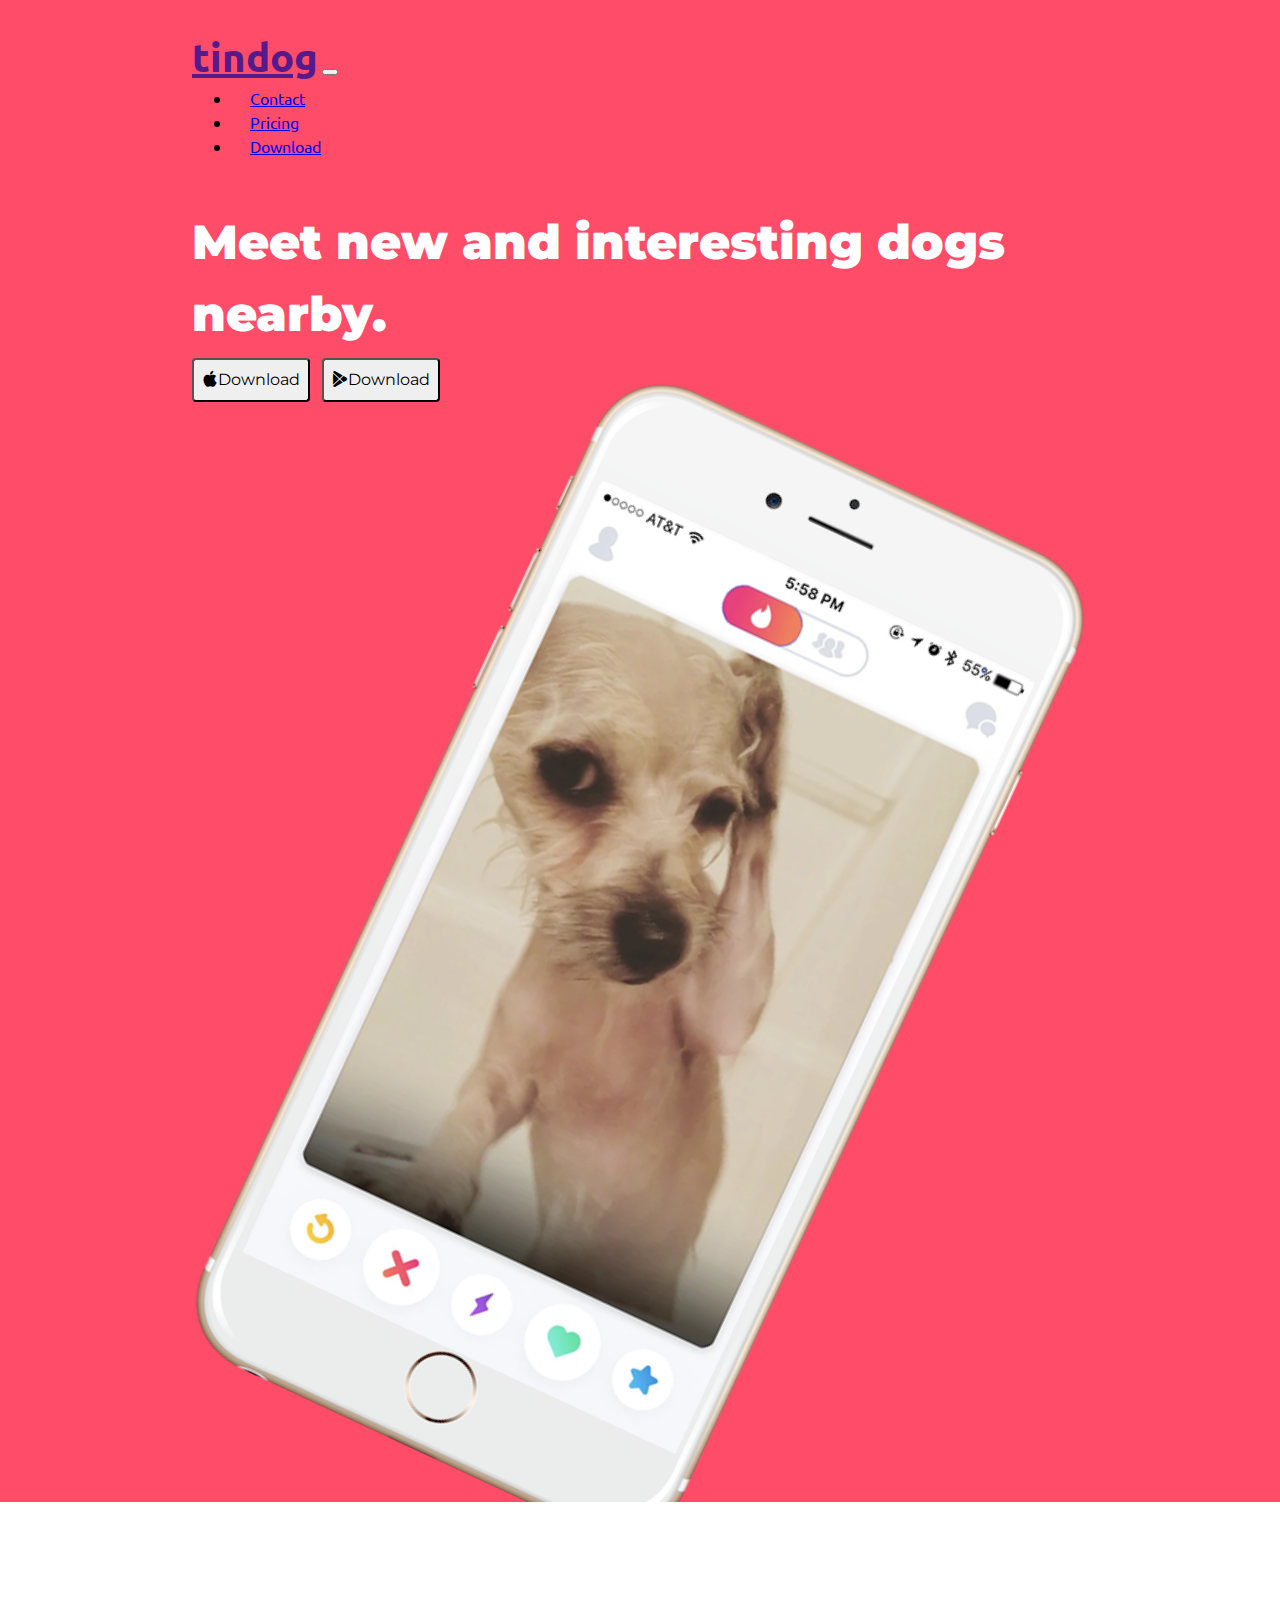
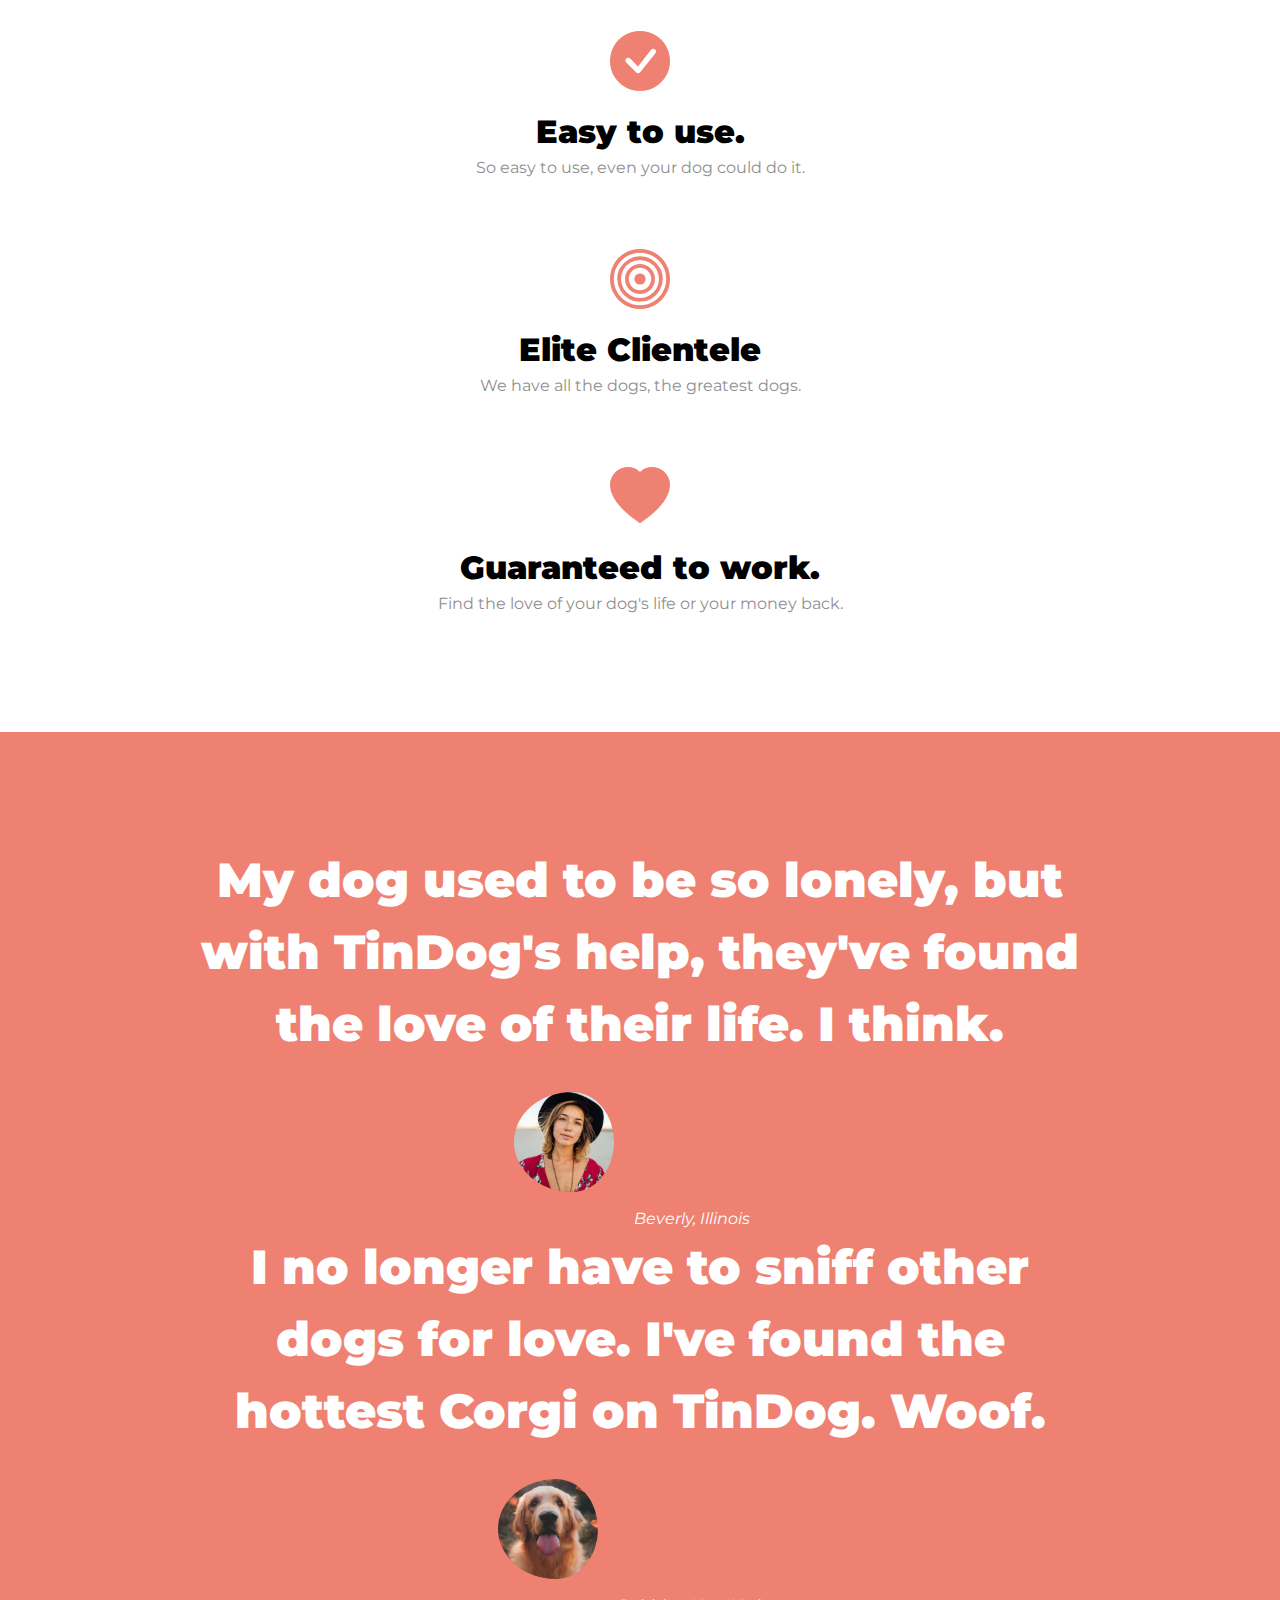
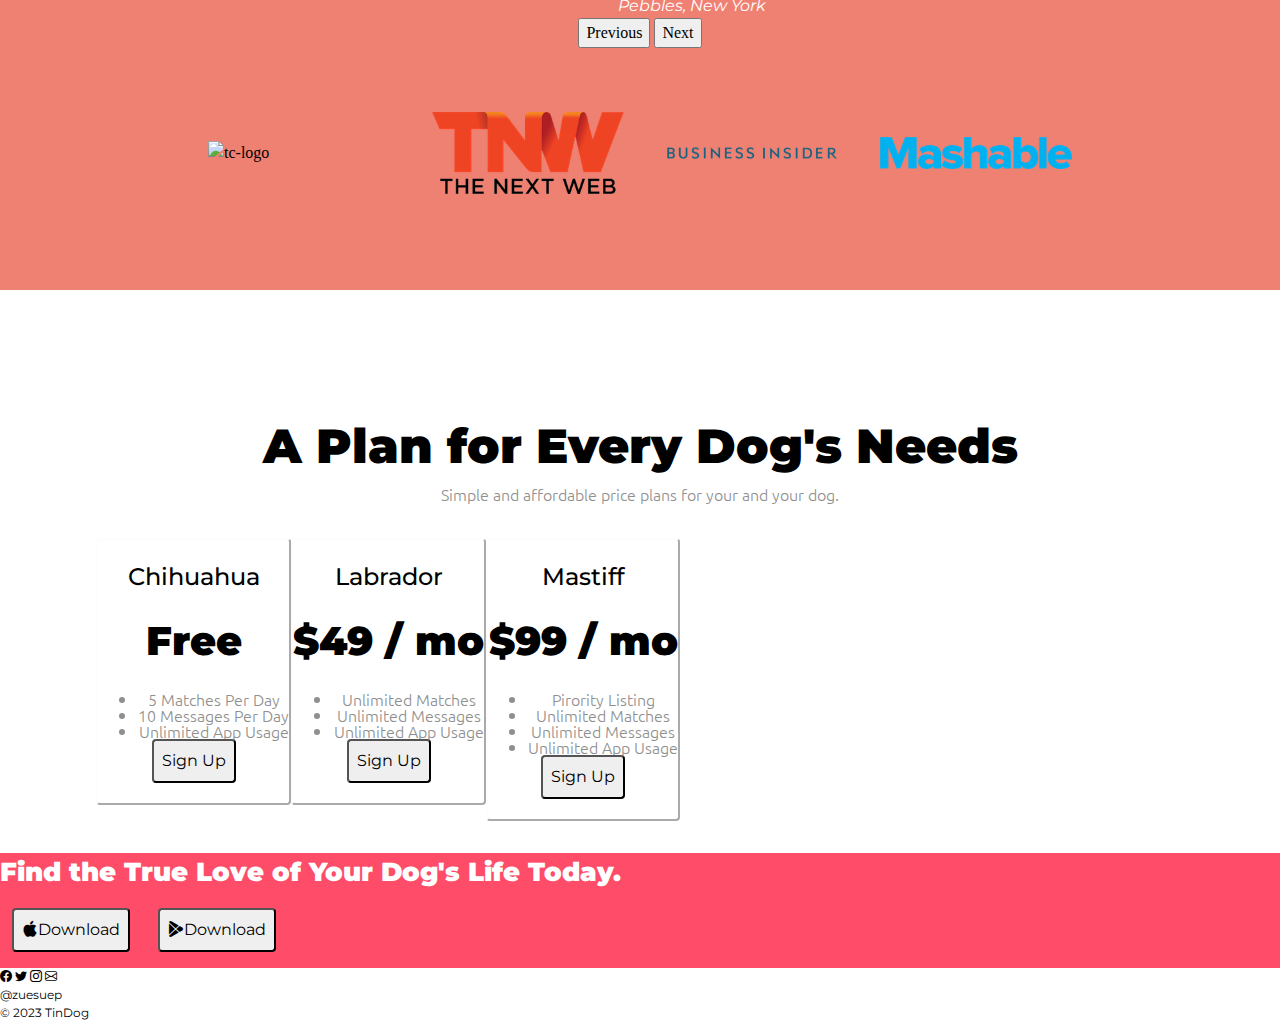
==== index.html @ 42e5d9c6 "first commit" ====
<!DOCTYPE html>
<html>
  <head>
    <title>TinDog</title>
    <meta lang="en" />

    <!-- fonts -->
    <link rel="preconnect" href="https://fonts.googleapis.com" />
    <link rel="preconnect" href="https://fonts.gstatic.com" crossorigin />
    <link
      href="https://fonts.googleapis.com/css2?family=Montserrat:wght@100;300;400;500;600;700;900&family=Ubuntu:wght@100;300;400;500;600;700;900&display=swap"
      rel="stylesheet" />

    <!-- Required meta tags -->
    <meta charset="utf-8" />
    <meta
      name="viewport"
      content="width=device-width, initial-scale=1, shrink-to-fit=no" />

    <!-- Bootstrap CSS v5.2.1 -->
    <link
      rel="stylesheet"
      href="https://cdn.jsdelivr.net/npm/bootstrap-icons@1.10.3/font/bootstrap-icons.css" />
    <link
      href="https://cdn.jsdelivr.net/npm/bootstrap@5.2.1/dist/css/bootstrap.min.css"
      rel="stylesheet"
      integrity="sha384-iYQeCzEYFbKjA/T2uDLTpkwGzCiq6soy8tYaI1GyVh/UjpbCx/TYkiZhlZB6+fzT"
      crossorigin="anonymous" />

    <link rel="shortcut icon" href="images/favicon.ico" type="image/x-icon" />
    <!-- general styling -->
    <link rel="stylesheet" href="css/styles.css" />
  </head>

  <body>
    <main>
      <section id="title">
        <div class="container-fluid">
          <!-- Nav Bar -->
          <nav class="navbar navbar-expand-lg navbar-dark">
            <a href="" class="navbar-brand">tindog</a>
            <button
              class="navbar-toggler"
              type="button"
              data-bs-toggle="collapse"
              data-bs-target="#navbarToggle"
              aria-controls="navbarToggle"
              aria-expanded="false"
              aria-label="Toggle navigation">
              <span class="navbar-toggler-icon"></span>
            </button>
            <div class="collapse navbar-collapse" id="navbarToggle">
              <ul class="navbar-nav ms-auto">
                <li class="nav-item">
                  <a class="nav-link" href="#footer" aria-current="page"
                    >Contact</a
                  >
                </li>
                <li class="nav-item">
                  <a class="nav-link" href="#pricing">Pricing</a>
                </li>
                <li class="nav-item">
                  <a class="nav-link" href="#cta">Download</a>
                </li>
              </ul>
            </div>
          </nav>
          <!-- Title -->
          <div class="row section-heading">
            <div class="col-lg-6">
              <h1 class="title-heading">
                Meet new and interesting dogs nearby.
              </h1>
              <button type="button" class="download-button btn btn-dark btn-lg">
                <i class="bi bi-apple"></i>Download
              </button>
              <button
                type="button"
                class="download-button btn btn-outline-light btn-lg">
                <i class="bi bi-google-play"></i>Download
              </button>
            </div>
            <div class="col-lg-6">
              <img
                class="heading-image"
                src="images/iphone6.png"
                alt="iphone-mockup"
                class="phone" />
            </div>
          </div>
        </div>
      </section>
      <!-- Features -->
      <section id="features ">
        <div class="container row feat-container">
          <div class="col-lg-4 feat-box">
            <div class="card-body">
              <i class="icon bi bi-check-circle-fill"></i>
              <h3 class="card-heading">Easy to use.</h3>
              <p class="card-text">
                So easy to use, even your dog could do it.
              </p>
            </div>
          </div>
          <div class="col-lg-4 feat-box">
            <div class="card-body">
              <i class="icon bi bi-bullseye"></i>
              <h3 class="card-heading">Elite Clientele</h3>
              <p class="card-text">We have all the dogs, the greatest dogs.</p>
            </div>
          </div>
          <div class="col-lg-4 feat-box">
            <div class="card-body">
              <i class="icon bi bi-heart-fill"></i>
              <h3 class="card-heading">Guaranteed to work.</h3>
              <p class="card-text">
                Find the love of your dog's life or your money back.
              </p>
            </div>
          </div>
        </div>
      </section>
      <!-- Testimonials -->
      <section id="testimonials">
        <div id="carouselId" class="carousel slide" data-bs-ride="carousel">
          <div class="carousel-inner testi-box" role="listbox">
            <div class="carousel-item active">
              <h2 class="testimonial-text">
                My dog used to be so lonely, but with TinDog's help, they've
                found the love of their life. I think.
              </h2>
              <img
                class="testimonial-image"
                src="images/lady-img.jpg"
                alt="lady-profile" />
              <span><em>Beverly, Illinois</em></span>
            </div>
            <div class="carousel-item">
              <h2 class="testimonial-text">
                I no longer have to sniff other dogs for love. I've found the
                hottest Corgi on TinDog. Woof.
              </h2>
              <img
                class="testimonial-image"
                src="images/dog-img.jpg"
                alt="dog-profile" />
              <span><em>Pebbles, New York</em></span>
            </div>
          </div>
          <button
            class="carousel-control-prev"
            type="button"
            data-bs-target="#carouselId"
            data-bs-slide="prev">
            <span class="carousel-control-prev-icon" aria-hidden="true"></span>
            <span class="visually-hidden">Previous</span>
          </button>
          <button
            class="carousel-control-next"
            type="button"
            data-bs-target="#carouselId"
            data-bs-slide="next">
            <span class="carousel-control-next-icon" aria-hidden="true"></span>
            <span class="visually-hidden">Next</span>
          </button>
        </div>
      </section>
      <!-- Press -->
      <section id="press">
        <div class="press-container">
          <img src="images/techcrunch.png" alt="tc-logo" />
          <img src="images/tnw.png" alt="tnw-logo" />
          <img src="images/bizinsider.png" alt="biz-insider-logo" />
          <img src="images/mashable.png" alt="mashable-logo" />
        </div>
      </section>
      <!-- Pricing -->
      <section id="pricing">
        <h2 class="head-text">A Plan for Every Dog's Needs</h2>
        <p class="head-desc">
          Simple and affordable price plans for your and your dog.
        </p>
        <div class="row pricing-wrapper mb-5">
          <div class="card text-center col-lg-4 col-md-6">
            <div class="card-body">
              <h3 class="card-header">Chihuahua</h3>
              <h2 class="card-title pt-4">Free</h2>
              <ul class="list-group">
                <li class="list-group-item">
                  <p>5 Matches Per Day</p>
                </li>
                <li class="list-group-item">
                  <p>10 Messages Per Day</p>
                </li>
                <li class="list-group-item">
                  <p>Unlimited App Usage</p>
                </li>
              </ul>
              <button
                type="button"
                class="btn btn-outline-dark px-5 w-75 col-12">
                Sign Up
              </button>
            </div>
          </div>
          <div class="card text-center col-lg-4 col-md-6">
            <div class="card-body">
              <h3 class="card-header">Labrador</h3>
              <h2 class="card-title pt-4">$49 / mo</h2>
              <ul class="list-group">
                <li class="list-group-item">
                  <p>Unlimited Matches</p>
                </li>
                <li class="list-group-item">
                  <p>Unlimited Messages</p>
                </li>
                <li class="list-group-item">
                  <p>Unlimited App Usage</p>
                </li>
              </ul>
              <button type="button" class="btn btn-dark px-5 w-75 col-12">
                Sign Up
              </button>
            </div>
          </div>
          <div class="card text-center col-lg-4">
            <div class="card-body">
              <h3 class="card-header">Mastiff</h3>
              <h2 class="card-title pt-4">$99 / mo</h2>
              <ul class="list-group">
                <li class="list-group-item">
                  <p>Pirority Listing</p>
                </li>
                <li class="list-group-item">
                  <p>Unlimited Matches</p>
                </li>
                <li class="list-group-item">
                  <p>Unlimited Messages</p>
                </li>
                <li class="list-group-item">
                  <p>Unlimited App Usage</p>
                </li>
              </ul>
              <button type="button" class="btn btn-dark px-5 w-75 col-12">
                Sign Up
              </button>
            </div>
          </div>
        </div>
      </section>
      <!-- Call to Action -->
      <section id="cta" class="text-center py-5">
        <h3 class="pt-5">Find the True Love of Your Dog's Life Today.</h3>
        <button
          type="button"
          class="download-button btn btn-dark btn-lg btn-bot">
          <i class="bi bi-apple"></i>Download
        </button>
        <button
          type="button"
          class="download-button btn btn-light btn-lg btn-bot">
          <i class="bi bi-google-play"></i>Download
        </button>
      </section>
      <!-- Footer -->
      <footer class="white-section my-5 text-center" id="footer">
        <div class="container-fluid">
          <i class="social-icon bi bi-facebook p-3 display-6"></i>
          <i class="social-icon bi bi-twitter p-3 display-6"></i>
          <i class="social-icon bi bi-instagram p-3 display-6"></i>
          <i class="social-icon bi bi-envelope p-3 display-6"></i>
          <p class="m-1">@zuesuep</p>
          <p>© 2023 TinDog</p>
        </div>
      </footer>
    </main>

    <!-- Bootstrap JavaScript Libraries -->
    <script
      src="https://cdn.jsdelivr.net/npm/@popperjs/core@2.11.6/dist/umd/popper.min.js"
      integrity="sha384-oBqDVmMz9ATKxIep9tiCxS/Z9fNfEXiDAYTujMAeBAsjFuCZSmKbSSUnQlmh/jp3"
      crossorigin="anonymous"></script>

    <script
      src="https://cdn.jsdelivr.net/npm/bootstrap@5.2.1/dist/js/bootstrap.min.js"
      integrity="sha384-7VPbUDkoPSGFnVtYi0QogXtr74QeVeeIs99Qfg5YCF+TidwNdjvaKZX19NZ/e6oz"
      crossorigin="anonymous"></script>
  </body>
</html>
---- css/styles.css ----
:root {
  --color-main: #ff4c68;
  --color-white: #fff;
  --color-neutral: #8f8f8f;
  --color-secondary: #ef8172;

  --ff-montserrat: "Montserrat", sans-serif;
  --ff-ubuntu: "Ubuntu", sans-serif;

  --fw-xbold: 900;
  --fw-bold: 800;
  --fw-regular: 400;
  --fw-midthin: 300;
  --fw-thin: 100;
}
/* Josh Comeau's css reset */
/* 1. Use a more-intuitive box-sizing model.*/
*,
*::before,
*::after {
  box-sizing: border-box;
}
/* 2. Remove default margin*/
* {
  margin: 0;
}
/*  3. Allow percentage-based heights in the application */
html,
body {
  height: 100%;
}
/*  Typographic tweaks!
  4. Add accessible line-height
  5. Improve text rendering
*/
body {
  line-height: 1.5;
  -webkit-font-smoothing: antialiased;
}
/*  6. Improve media defaults */
img,
picture,
video,
canvas,
svg {
  display: block;
  max-width: 100%;
}
/*  7. Remove built-in form typography styles */
input,
button,
textarea,
select {
  font: inherit;
}
/*  8. Avoid text overflows */
p,
h1,
h2,
h3,
h4,
h5,
h6 {
  overflow-wrap: break-word;
}
/*  9. Create a root stacking context */
#root,
#__next {
  isolation: isolate;
}

/* style start */
body {
  font-family: --ff-montserrat;
  font-weight: var(--fw-regular);
  display: flex;
  flex-direction: column;
  justify-content: start;
  align-items: center;
}

main {
  width: 100vw;
}

/* title section */
#title {
  font-family: var(--ff-ubuntu);
  background-color: var(--color-main);
  padding: 2% 15% 0;
  overflow: hidden;
}

/* title > navbar */
.navbar {
  padding-bottom: 3em;
}

.navbar-brand {
  font-family: var(--ff-ubuntu);
  font-weight: var(--fw-bold);
  font-size: 2.5rem;
}

.nav-item {
  padding: 0 1.125rem;
}

/* title > heading */

.title-heading {
  font-family: var(--ff-montserrat);
  font-weight: var(--fw-xbold);
  font-size: 3rem;
  color: var(--color-white);
  line-height: 1.5;
}

.download-button {
  margin: 0.5em 0.5em 0.5em 0;
}

.heading-image {
  width: 60%;
  rotate: 25deg;
  margin: auto;
}

@media (max-width: 991px) {
  .heading-image {
    position: relative;
    top: 2.5em;
    rotate: 0deg;
    padding-bottom: 6em;
  }
  .section-heading,
  #navbarToggle {
    text-align: center;
  }
}

/* features section */

.feat-container {
  text-align: center;
  /* padding: 0; */
  margin: 7em auto;
  width: 75%;
}

.feat-box .card-body {
  margin: 3em 0;
  border: none;
}

.feat-box .card-body > .icon {
  font-size: 3.75rem;
  color: var(--color-secondary);
}

.feat-box > .card-body > .icon:hover {
  color: var(--color-main);
}

.feat-box .card-body > h3 {
  font-family: var(--ff-montserrat);
  font-weight: var(--fw-xbold);
  font-size: 2rem;
}

.feat-box .card-body > p {
  font-family: var(--ff-montserrat);
  color: var(--color-neutral);
}

/* testimonials section */

#testimonials {
  background-color: var(--color-secondary);
  padding-top: 7em;
  padding-bottom: 4em;
  text-align: center;
  color: var(--color-white);
}

.testi-box {
  margin: auto;
  width: 70%;
}

.testimonial-text {
  font-family: var(--ff-montserrat);
  font-weight: var(--fw-xbold);
  font-size: 3rem;
  line-height: 1.5;
}

.testimonial-image {
  width: 13%;
  border-radius: 100%;
  padding: 2em 0;
  margin: auto;
}

.testimonial-image,
.carousel-item > span {
  display: inline-block;
  padding-right: 1em;
  font-family: var(--ff-montserrat);
}

/* press section */
#press {
  background-color: var(--color-secondary);
}

.press-container {
  display: flex;
  flex-direction: row;
  justify-content: center;
  align-items: center;
  padding-bottom: 6em;
}

.press-container > img {
  width: 15%;
  margin: 0 1em;
}

/* pricing */

#pricing {
  text-align: center;
}

.pricing-wrapper {
  display: flex;
  margin: auto;
  width: 85%;
}

.head-text {
  font-family: var(--ff-montserrat);
  font-weight: var(--fw-xbold);
  font-size: 3rem;
  padding-top: 2.5em;
}

.head-desc {
  font-family: var(--ff-ubuntu);
  font-weight: var(--fw-midthin);
  color: var(--color-neutral);
  padding-bottom: 2em;
}

.card {
  border: none;
  margin-bottom: 2em;
}

.card-body {
  border: 2px outset;
  border-color: #fffcfc;
  border-radius: 0.25em;
  padding: 0.25em 0;
}

.card-header {
  font-family: var(--ff-montserrat) !important;
  font-weight: 500 !important;
  font-size: 1.5rem !important;
  padding: 0.65em;
}

.card-title {
  font-family: var(--ff-montserrat);
  font-weight: var(--fw-xbold);
  font-size: 2.5em;
}

.list-group {
  margin-top: 20px;
}

.list-group-item {
  font-family: var(--ff-ubuntu);
  font-weight: var(--fw-midthin);
  font-size: 1rem;
  line-height: 1;
  color: var(--color-neutral);
  padding: 0;
  border: none;
}

.btn {
  font-family: var(--ff-montserrat);
  border-radius: 0.25em;
  padding: 0.5em;
  margin-bottom: 1em;
}

/* cta section */
#cta {
  background-color: var(--color-main);
}

#cta > h3 {
  font-family: var(--ff-montserrat);
  font-weight: var(--fw-xbold);
  font-size: 1.625rem;
  color: var(--color-white);
}

.btn-bot {
  margin: 1em 0.75em 1em 0.75em;
}

#footer {
  font-family: var(--ff-montserrat);
  font-size: 0.75em;
}
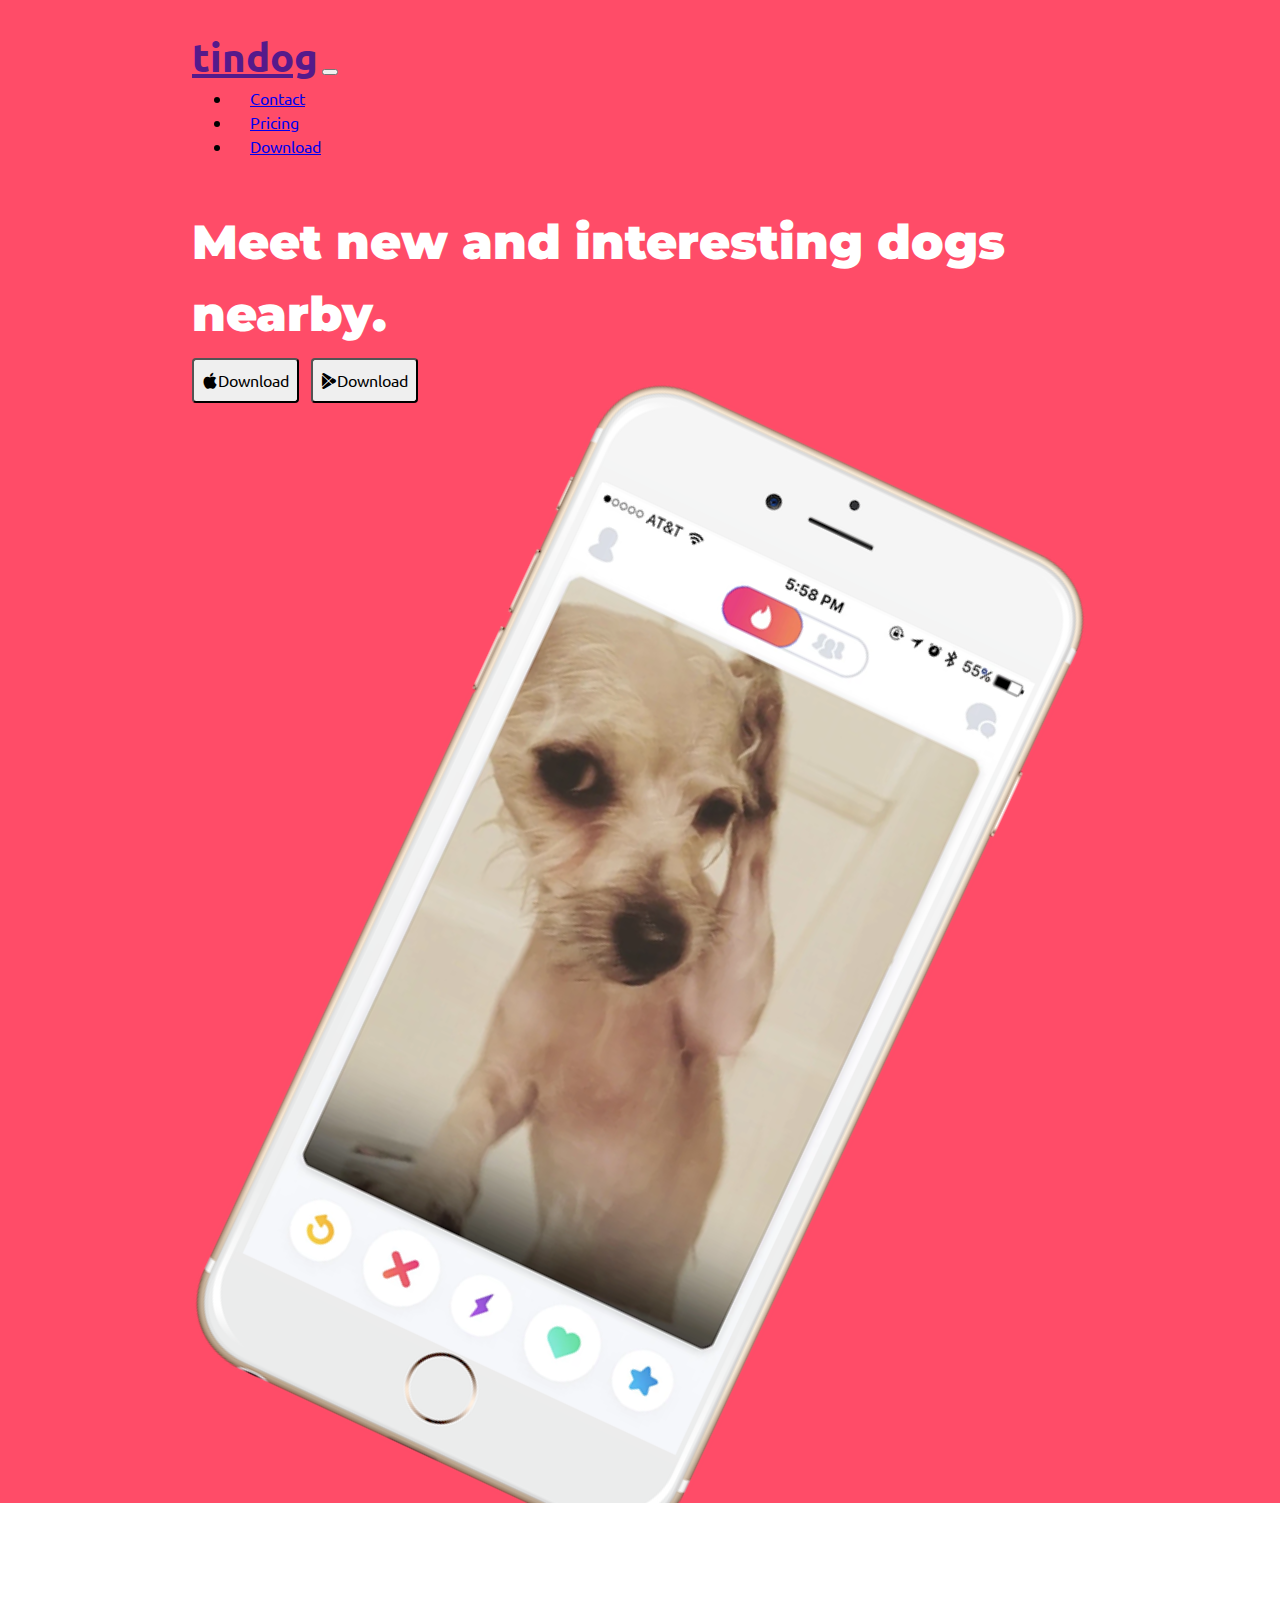
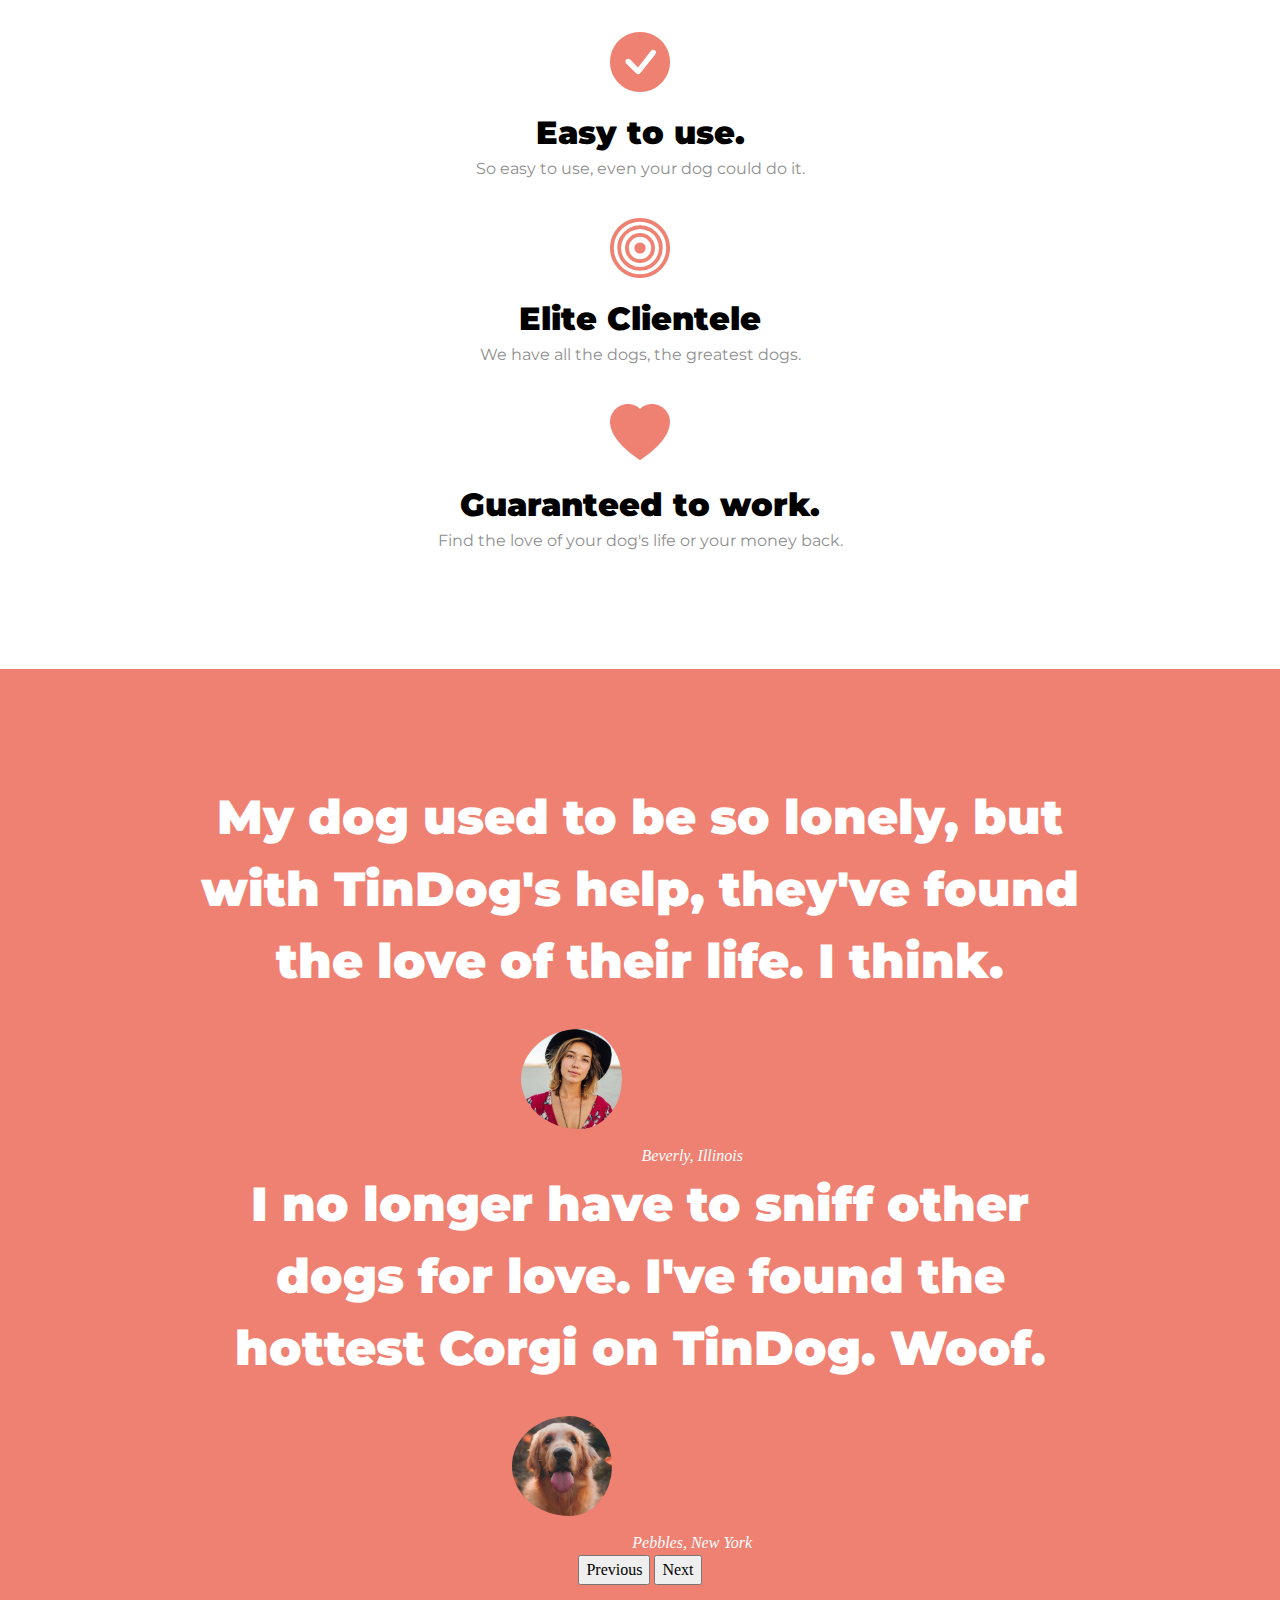
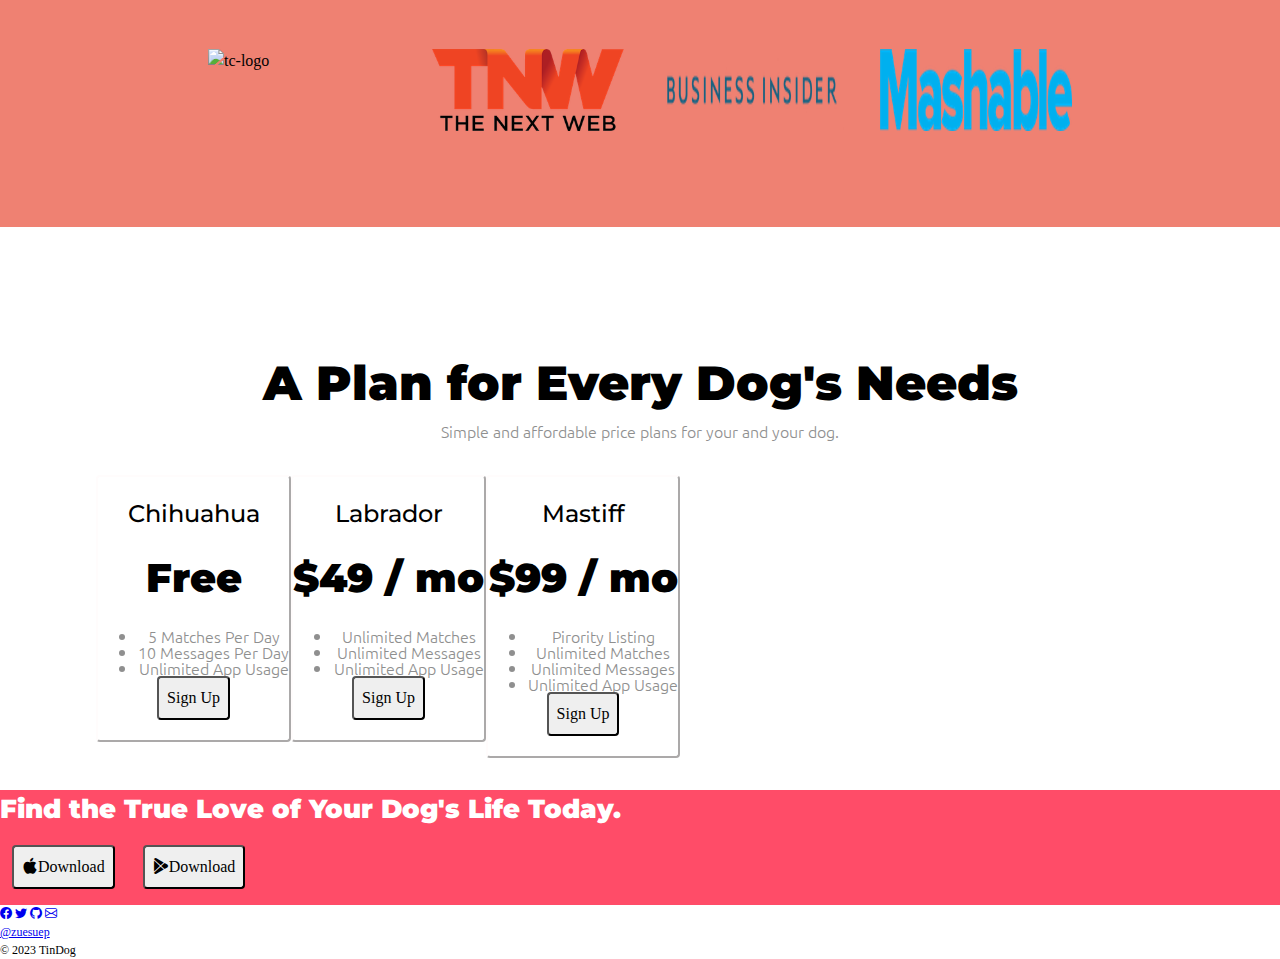
==== commit 0afd5603: "modified:   css/styles.css modified:   index.html" ====
--- a/index.html
+++ b/index.html
@@ -72,12 +72,12 @@
                 Meet new and interesting dogs nearby.
               </h1>
               <button type="button" class="download-button btn btn-dark btn-lg">
-                <i class="bi bi-apple"></i>Download
+                <i class="bi bi-apple mx-2"></i>Download
               </button>
               <button
                 type="button"
                 class="download-button btn btn-outline-light btn-lg">
-                <i class="bi bi-google-play"></i>Download
+                <i class="bi bi-google-play mx-2"></i>Download
               </button>
             </div>
             <div class="col-lg-6">
@@ -176,7 +176,7 @@
       </section>
       <!-- Pricing -->
       <section id="pricing">
-        <h2 class="head-text">A Plan for Every Dog's Needs</h2>
+        <h2 class="head-text mx-4">A Plan for Every Dog's Needs</h2>
         <p class="head-desc">
           Simple and affordable price plans for your and your dog.
         </p>
@@ -250,26 +250,42 @@
       </section>
       <!-- Call to Action -->
       <section id="cta" class="text-center py-5">
-        <h3 class="pt-5">Find the True Love of Your Dog's Life Today.</h3>
+        <h3 class="pt-5 mx-2">Find the True Love of Your Dog's Life Today.</h3>
         <button
           type="button"
           class="download-button btn btn-dark btn-lg btn-bot">
-          <i class="bi bi-apple"></i>Download
+          <i class="bi bi-apple mx-2"></i>Download
         </button>
         <button
           type="button"
           class="download-button btn btn-light btn-lg btn-bot">
-          <i class="bi bi-google-play"></i>Download
+          <i class="bi bi-google-play mx-2"></i>Download
         </button>
       </section>
       <!-- Footer -->
       <footer class="white-section my-5 text-center" id="footer">
         <div class="container-fluid">
-          <i class="social-icon bi bi-facebook p-3 display-6"></i>
-          <i class="social-icon bi bi-twitter p-3 display-6"></i>
-          <i class="social-icon bi bi-instagram p-3 display-6"></i>
-          <i class="social-icon bi bi-envelope p-3 display-6"></i>
-          <p class="m-1">@zuesuep</p>
+          <a href="htttps://facebook.com"
+            ><i
+              class="social-icon bi bi-facebook p-3 display-6 link-danger opacity-75"></i
+          ></a>
+          <a href="htttps://twitter.com"
+            ><i
+              class="social-icon bi bi-twitter p-3 display-6 link-danger opacity-75"></i
+          ></a>
+          <a href="htttps://instagram.com"
+            ><i
+              class="social-icon bi bi-github p-3 display-6 link-danger opacity-75"></i
+          ></a>
+          <a href="mailto: krimiersanz@protonmail.com"
+            ><i
+              class="social-icon bi bi-envelope p-3 display-6 link-danger opacity-75"></i
+          ></a>
+          <p class="m-3 user">
+            <a href="https://github.com/uepzues" class="text-dark link-danger"
+              >@zuesuep</a
+            >
+          </p>
           <p>© 2023 TinDog</p>
         </div>
       </footer>
--- a/css/styles.css
+++ b/css/styles.css
@@ -71,14 +71,16 @@
 
 /* style start */
 body {
-  font-family: --ff-montserrat;
-  font-weight: var(--fw-regular);
   display: flex;
   flex-direction: column;
   justify-content: start;
   align-items: center;
 }
-
+h1,
+h2,
+h3 {
+  font-family: var(--ff-montserrat);
+}
 main {
   width: 100vw;
 }
@@ -107,9 +109,7 @@
 }
 
 /* title > heading */
-
 .title-heading {
-  font-family: var(--ff-montserrat);
   font-weight: var(--fw-xbold);
   font-size: 3rem;
   color: var(--color-white);
@@ -126,30 +126,15 @@
   margin: auto;
 }
 
-@media (max-width: 991px) {
-  .heading-image {
-    position: relative;
-    top: 2.5em;
-    rotate: 0deg;
-    padding-bottom: 6em;
-  }
-  .section-heading,
-  #navbarToggle {
-    text-align: center;
-  }
-}
-
 /* features section */
-
 .feat-container {
   text-align: center;
-  /* padding: 0; */
   margin: 7em auto;
   width: 75%;
 }
 
 .feat-box .card-body {
-  margin: 3em 0;
+  margin: 1em 0;
   border: none;
 }
 
@@ -163,7 +148,6 @@
 }
 
 .feat-box .card-body > h3 {
-  font-family: var(--ff-montserrat);
   font-weight: var(--fw-xbold);
   font-size: 2rem;
 }
@@ -174,7 +158,6 @@
 }
 
 /* testimonials section */
-
 #testimonials {
   background-color: var(--color-secondary);
   padding-top: 7em;
@@ -189,7 +172,6 @@
 }
 
 .testimonial-text {
-  font-family: var(--ff-montserrat);
   font-weight: var(--fw-xbold);
   font-size: 3rem;
   line-height: 1.5;
@@ -206,7 +188,6 @@
 .carousel-item > span {
   display: inline-block;
   padding-right: 1em;
-  font-family: var(--ff-montserrat);
 }
 
 /* press section */
@@ -218,7 +199,6 @@
   display: flex;
   flex-direction: row;
   justify-content: center;
-  align-items: center;
   padding-bottom: 6em;
 }
 
@@ -228,7 +208,6 @@
 }
 
 /* pricing */
-
 #pricing {
   text-align: center;
 }
@@ -240,7 +219,6 @@
 }
 
 .head-text {
-  font-family: var(--ff-montserrat);
   font-weight: var(--fw-xbold);
   font-size: 3rem;
   padding-top: 2.5em;
@@ -266,14 +244,12 @@
 }
 
 .card-header {
-  font-family: var(--ff-montserrat) !important;
-  font-weight: 500 !important;
-  font-size: 1.5rem !important;
+  font-weight: 500;
+  font-size: 1.5rem;
   padding: 0.65em;
 }
 
 .card-title {
-  font-family: var(--ff-montserrat);
   font-weight: var(--fw-xbold);
   font-size: 2.5em;
 }
@@ -293,7 +269,6 @@
 }
 
 .btn {
-  font-family: var(--ff-montserrat);
   border-radius: 0.25em;
   padding: 0.5em;
   margin-bottom: 1em;
@@ -305,7 +280,6 @@
 }
 
 #cta > h3 {
-  font-family: var(--ff-montserrat);
   font-weight: var(--fw-xbold);
   font-size: 1.625rem;
   color: var(--color-white);
@@ -314,8 +288,37 @@
 .btn-bot {
   margin: 1em 0.75em 1em 0.75em;
 }
-
+/* footer */
 #footer {
-  font-family: var(--ff-montserrat);
   font-size: 0.75em;
 }
+.user{
+  text-decoration: none;
+}
+
+/* media queries */
+@media (max-width: 1000px) {
+  .title-heading {
+    font-size: 2.5rem;
+    line-height: 1.2;
+  }
+  .testimonial-text {
+    font-weight: var(--fw-bold);
+    font-size: 3rem;
+    line-height: 1.25;
+    font-size: 2rem;
+  }
+  .heading-image {
+    position: relative;
+    top: 2.5em;
+    rotate: 0deg;
+    padding-bottom: 6em;
+  }
+  .section-heading,
+  #navbarToggle {
+    text-align: center;
+  }
+  .head-text {
+    font-size: 2.5rem;
+  }
+}
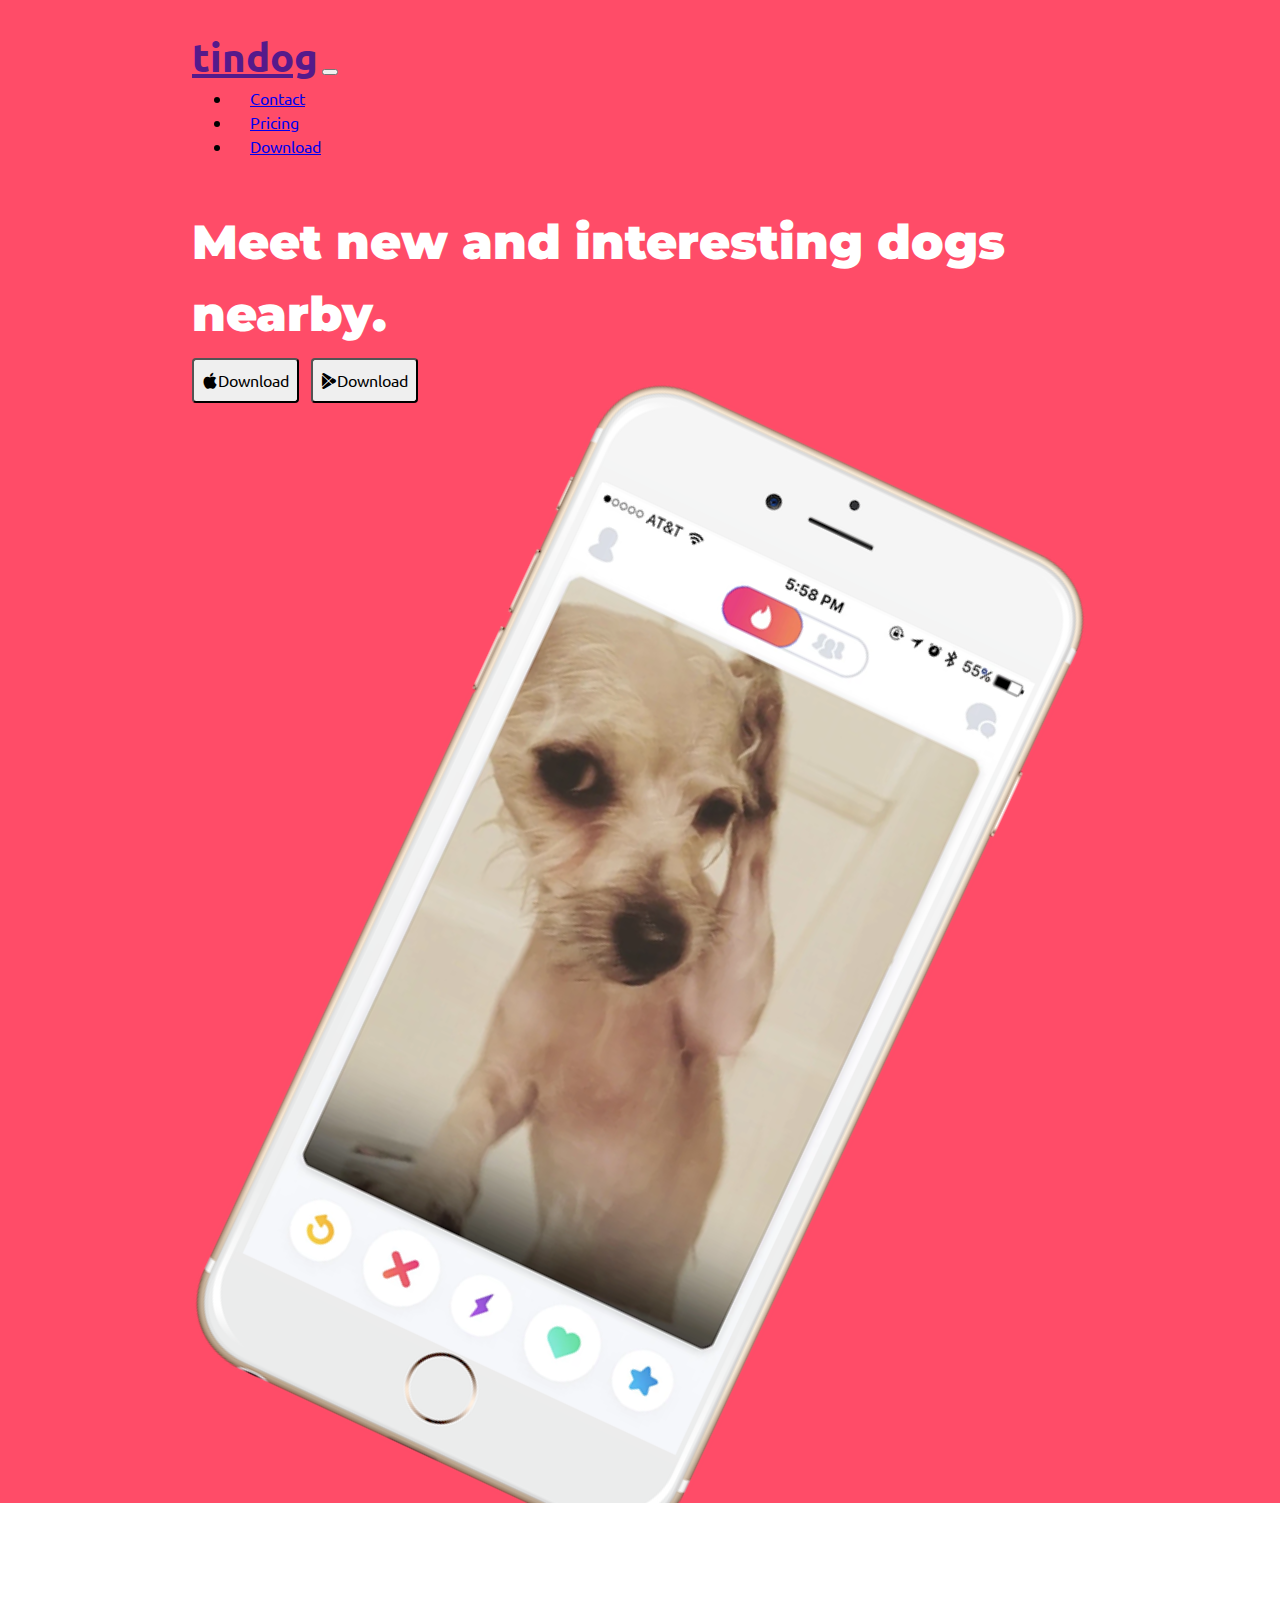
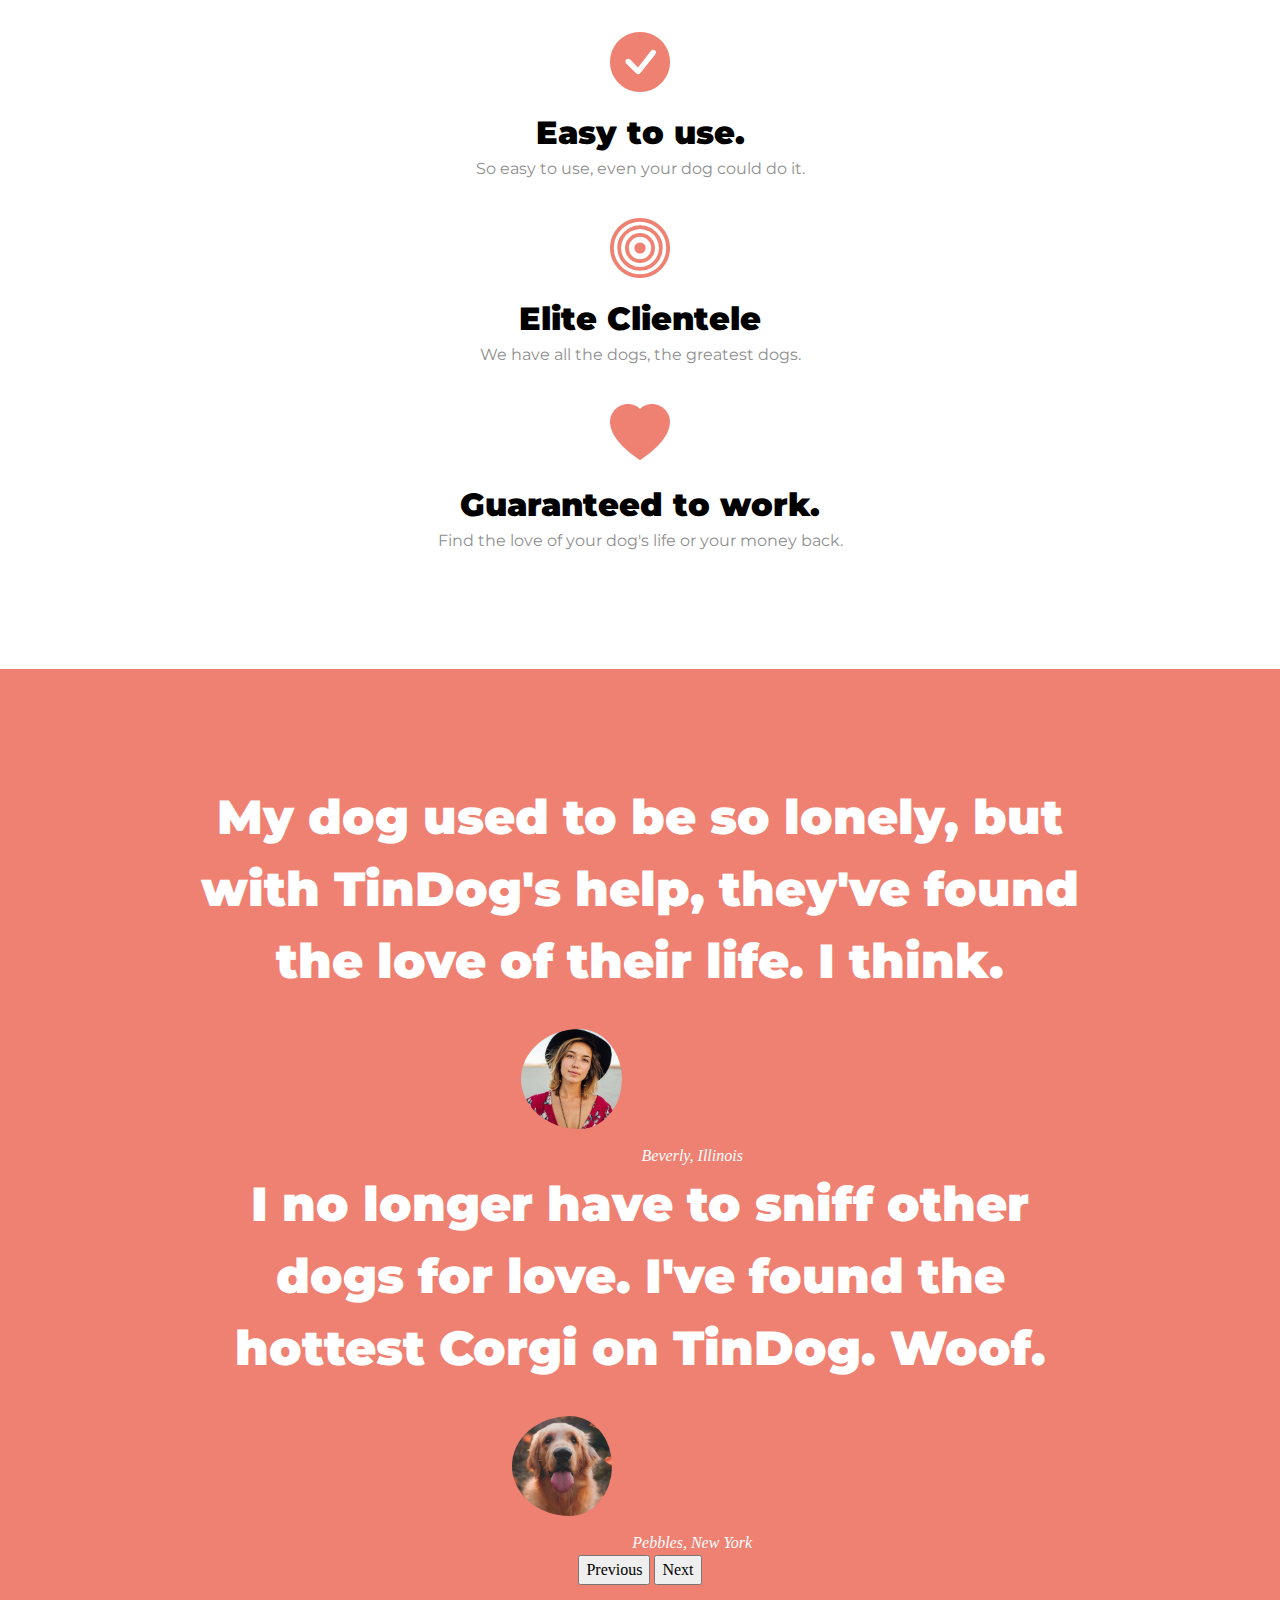
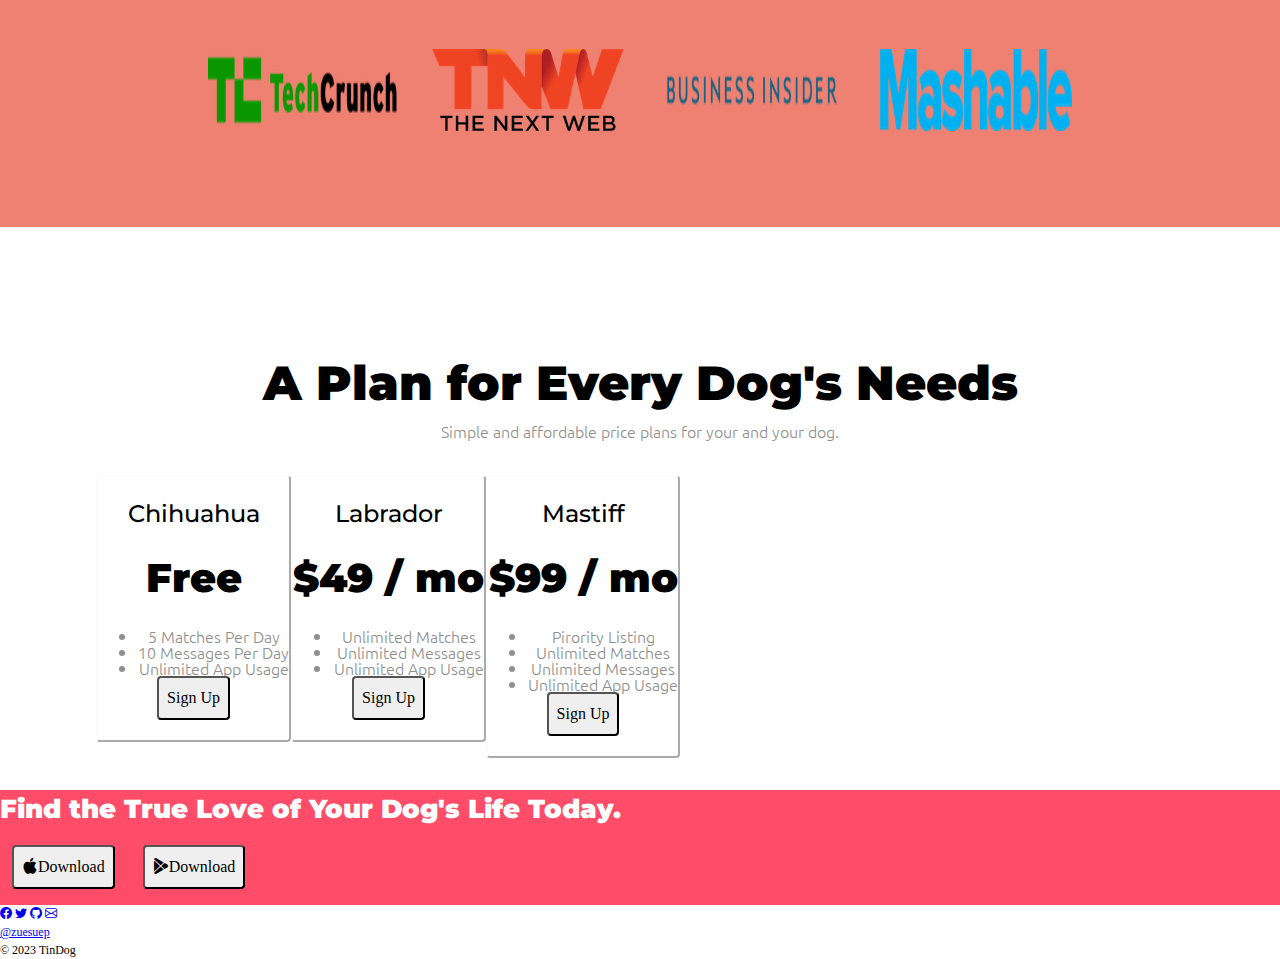
==== commit 39ed74c8: "modified:   index.html" ====
--- a/index.html
+++ b/index.html
@@ -168,7 +168,7 @@
       <!-- Press -->
       <section id="press">
         <div class="press-container">
-          <img src="images/techcrunch.png" alt="tc-logo" />
+          <img src="images/TechCrunch.png" alt="tc-logo" />
           <img src="images/tnw.png" alt="tnw-logo" />
           <img src="images/bizinsider.png" alt="biz-insider-logo" />
           <img src="images/mashable.png" alt="mashable-logo" />
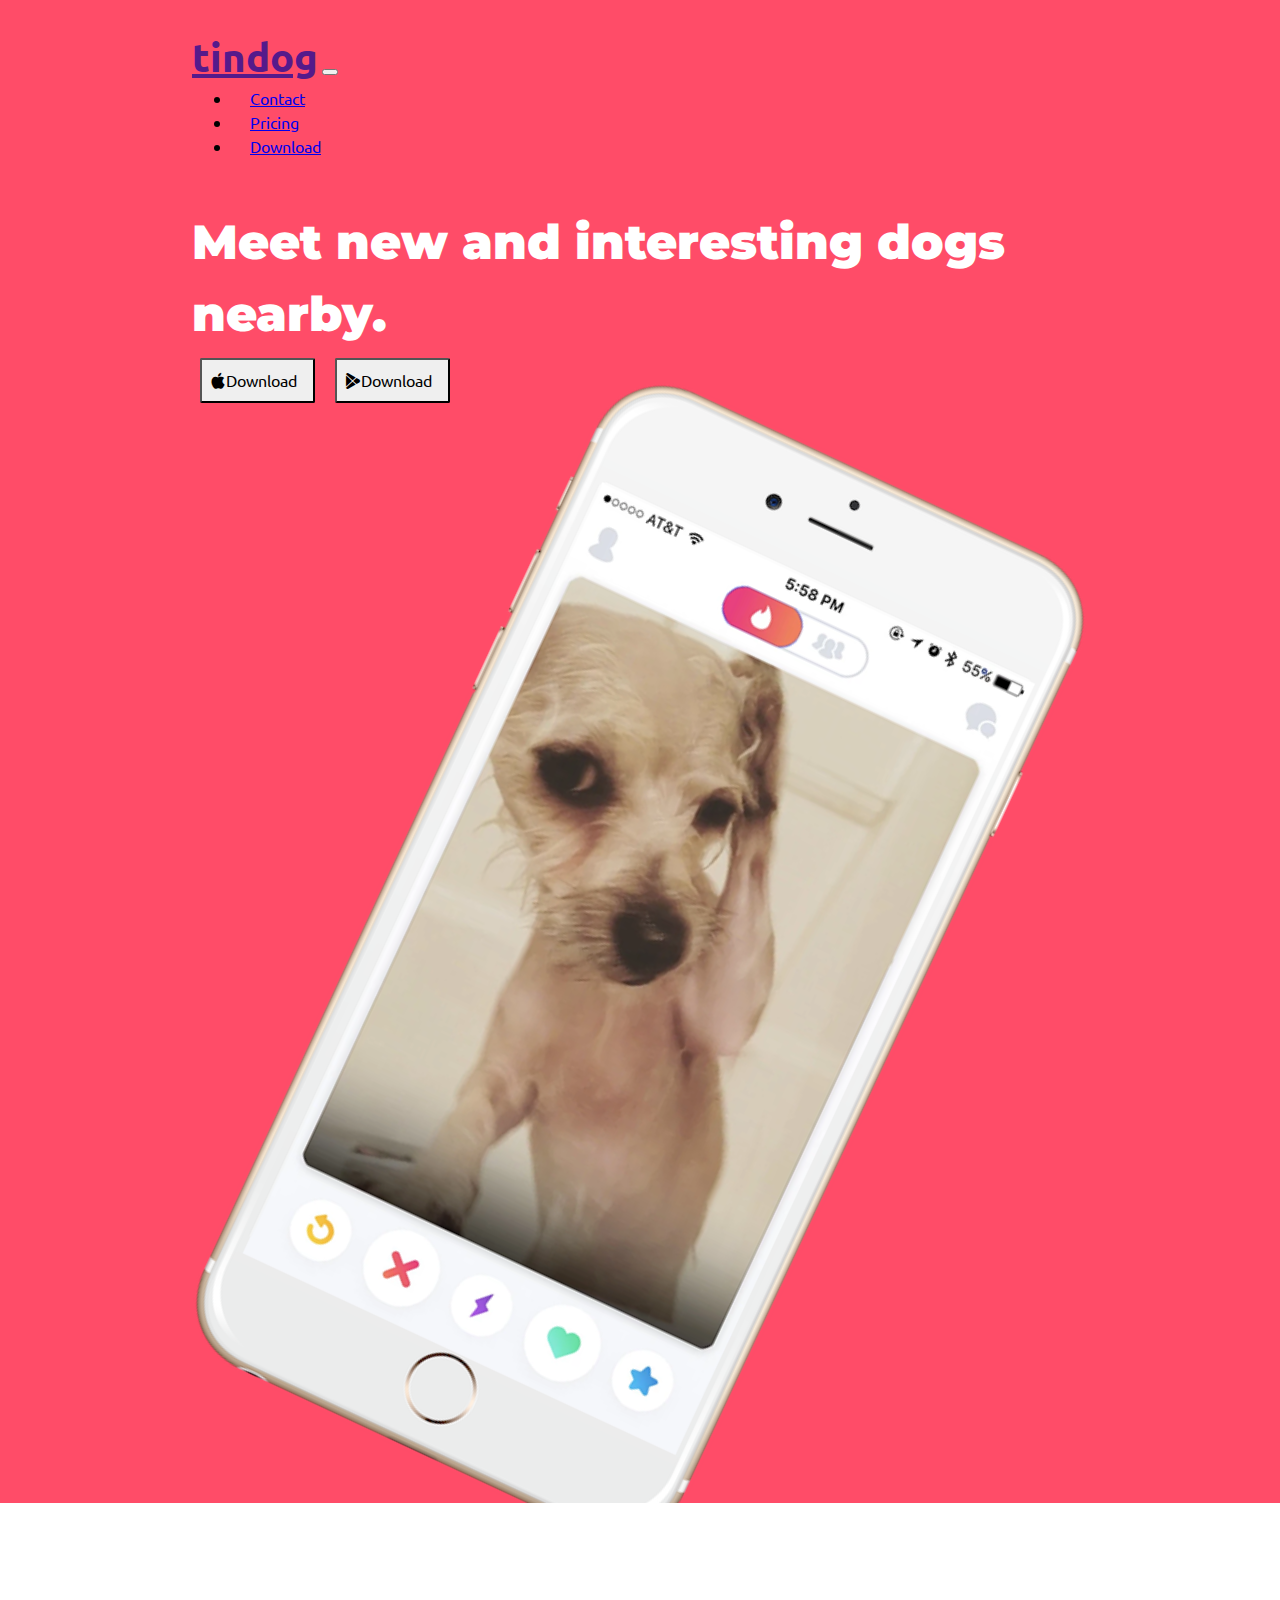
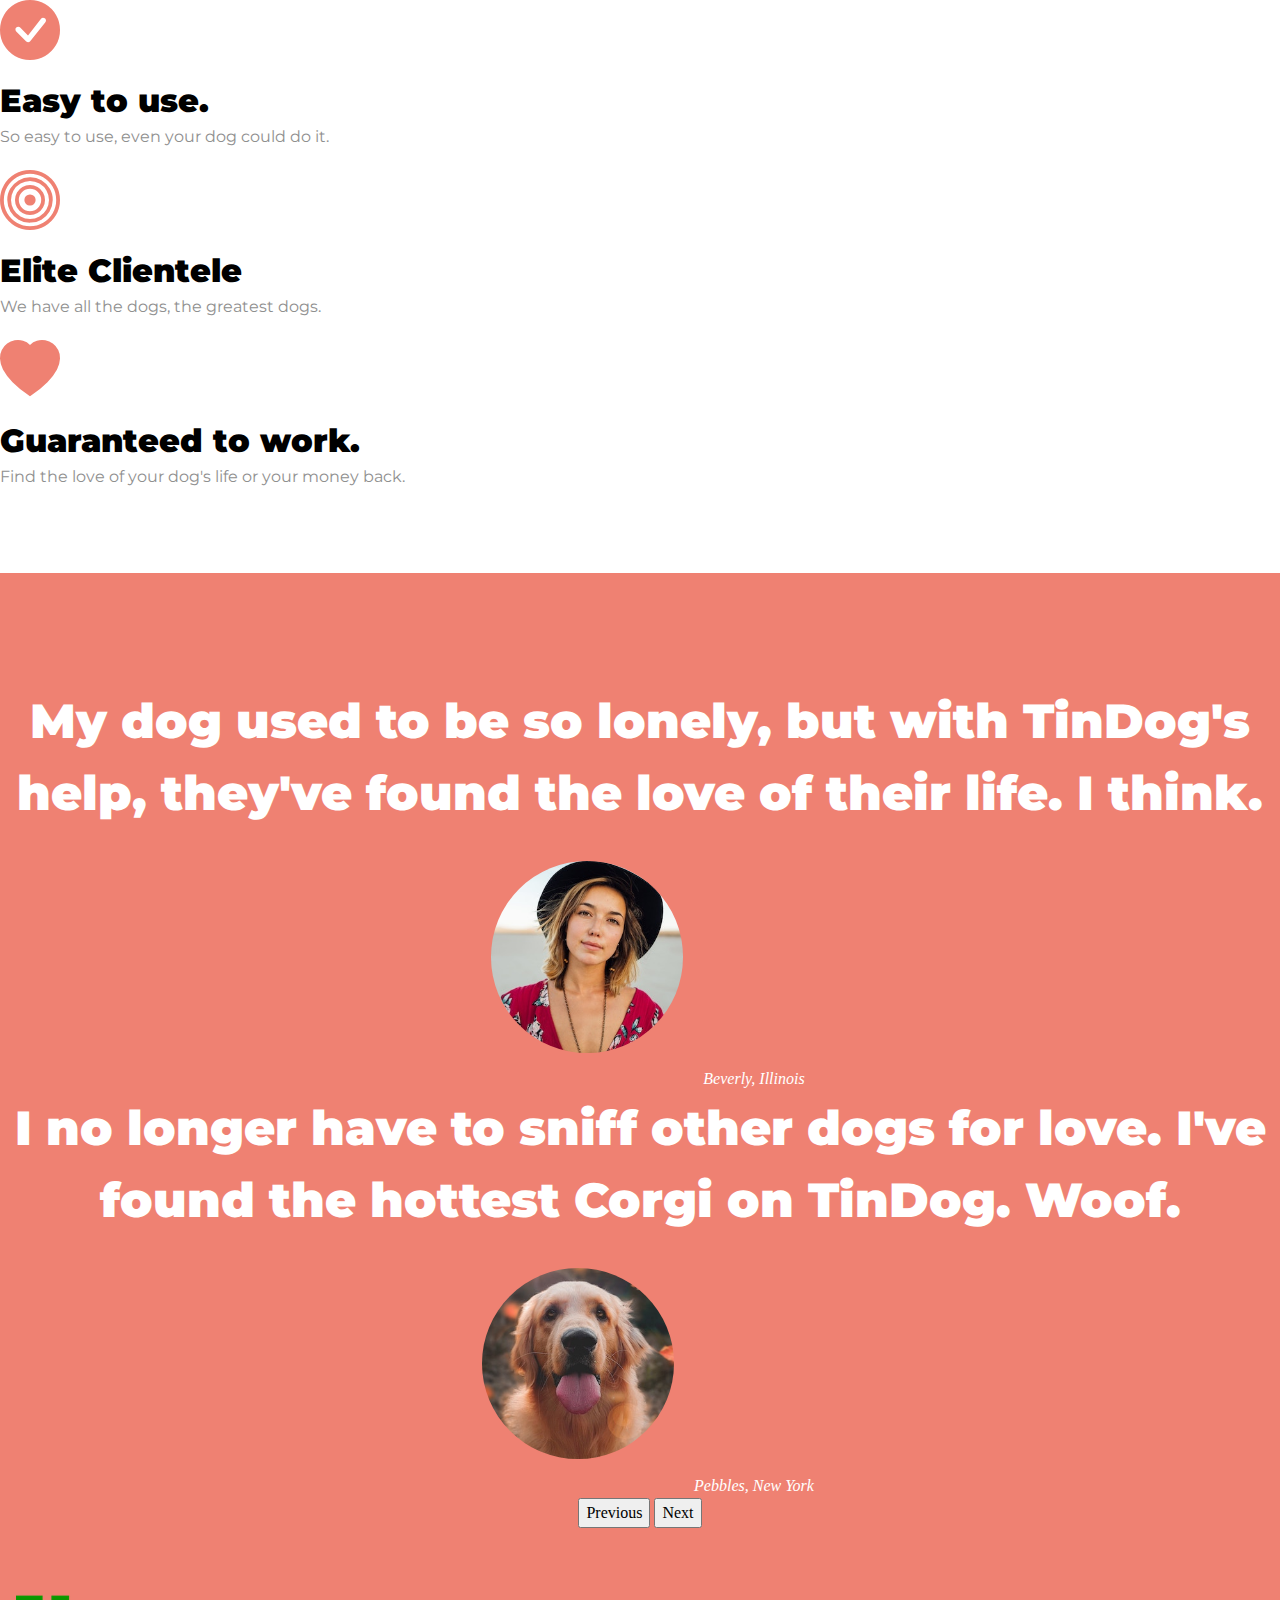
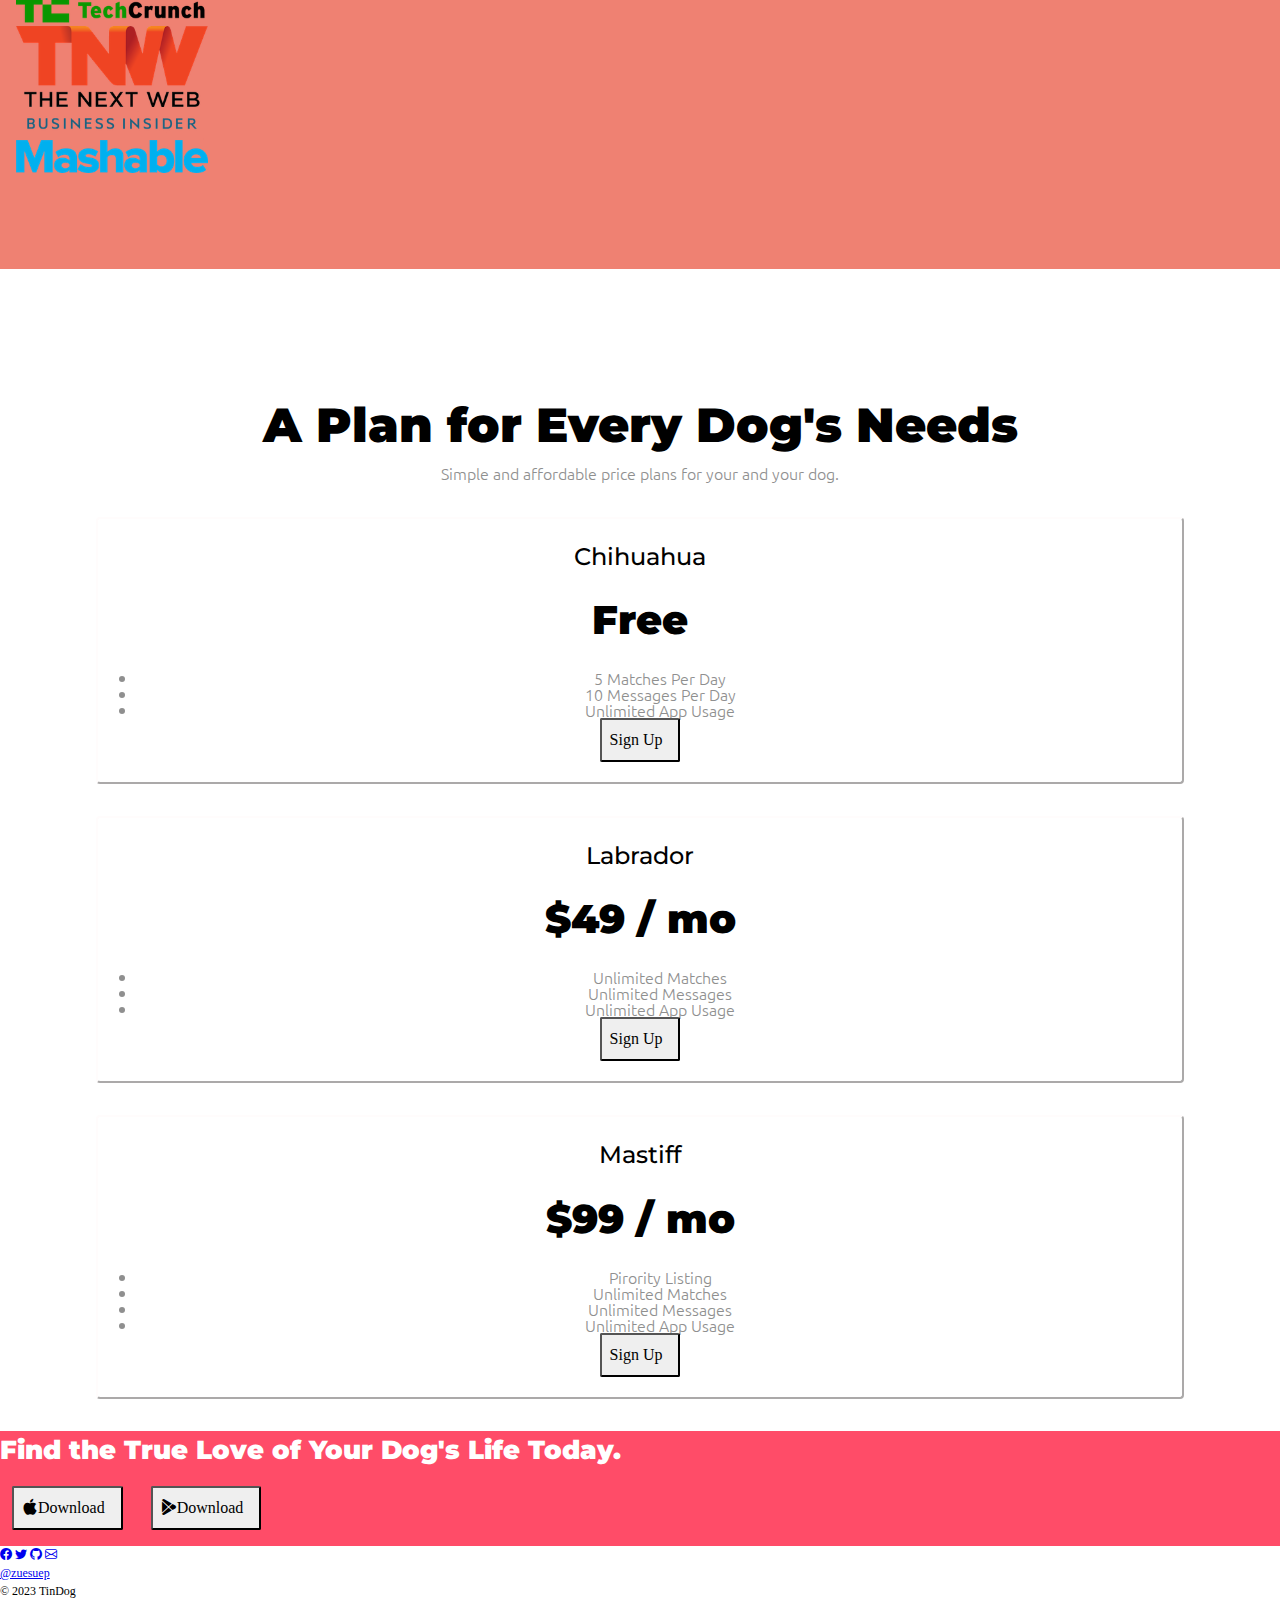
==== commit 6e6c1af9: "updated" ====
--- a/index.html
+++ b/index.html
@@ -34,261 +34,273 @@
 
   <body>
     <main>
-      <section id="title">
-        <div class="container-fluid">
-          <!-- Nav Bar -->
-          <nav class="navbar navbar-expand-lg navbar-dark">
-            <a href="" class="navbar-brand">tindog</a>
+      <!-- <div class="wrap w-75 m-auto"> -->
+        <section id="title">
+          <div class="container-fluid">
+            <!-- Nav Bar -->
+            <nav class="navbar navbar-expand-lg navbar-dark">
+              <a href="" class="navbar-brand">tindog</a>
+              <button
+                class="navbar-toggler"
+                type="button"
+                data-bs-toggle="collapse"
+                data-bs-target="#navbarToggle"
+                aria-controls="navbarToggle"
+                aria-expanded="false"
+                aria-label="Toggle navigation">
+                <span class="navbar-toggler-icon"></span>
+              </button>
+              <div class="collapse navbar-collapse" id="navbarToggle">
+                <ul class="navbar-nav ms-auto">
+                  <li class="nav-item">
+                    <a class="nav-link" href="#footer" aria-current="page"
+                      >Contact</a
+                    >
+                  </li>
+                  <li class="nav-item">
+                    <a class="nav-link" href="#pricing">Pricing</a>
+                  </li>
+                  <li class="nav-item">
+                    <a class="nav-link" href="#cta">Download</a>
+                  </li>
+                </ul>
+              </div>
+            </nav>
+            <!-- Title -->
+            <div class="row section-heading">
+              <div class="col-lg-6">
+                <h1 class="title-heading">
+                  Meet new and interesting dogs nearby.
+                </h1>
+                <button
+                  type="button"
+                  class="download-button btn btn-dark btn-lg">
+                  <i class="bi bi-apple mx-2"></i>Download
+                </button>
+                <button
+                  type="button"
+                  class="download-button btn btn-outline-light btn-lg">
+                  <i class="bi bi-google-play mx-2"></i>Download
+                </button>
+              </div>
+              <div class="col-lg-6">
+                <img
+                  class="heading-image"
+                  src="images/iphone6.png"
+                  alt="iphone-mockup"
+                  class="phone" />
+              </div>
+            </div>
+          </div>
+        </section>
+        <!-- Features -->
+        <section id="features ">
+          <div class="container row w-75 text-center feat-container">
+            <div class="col-lg-4 feat-box">
+              <div class="card-body">
+                <i class="icon bi bi-check-circle-fill"></i>
+                <h3 class="card-heading">Easy to use.</h3>
+                <p class="card-text">
+                  So easy to use, even your dog could do it.
+                </p>
+              </div>
+            </div>
+            <div class="col-lg-4 feat-box">
+              <div class="card-body">
+                <i class="icon bi bi-bullseye"></i>
+                <h3 class="card-heading">Elite Clientele</h3>
+                <p class="card-text">
+                  We have all the dogs, the greatest dogs.
+                </p>
+              </div>
+            </div>
+            <div class="col-lg-4 feat-box">
+              <div class="card-body">
+                <i class="icon bi bi-heart-fill"></i>
+                <h3 class="card-heading">Guaranteed to work.</h3>
+                <p class="card-text">
+                  Find the love of your dog's life or your money back.
+                </p>
+              </div>
+            </div>
+          </div>
+        </section>
+        <!-- Testimonials -->
+        <section id="testimonials">
+          <div id="carouselId" class="carousel slide" data-bs-ride="carousel">
+            <div class="carousel-inner w-75 m-auto" role="listbox">
+              <div class="carousel-item active">
+                <h2 class="testimonial-text">
+                  My dog used to be so lonely, but with TinDog's help, they've
+                  found the love of their life. I think.
+                </h2>
+                <img
+                  class="testimonial-image"
+                  src="images/lady-img.jpg"
+                  alt="lady-profile" />
+                <em>Beverly, Illinois</em>
+              </div>
+              <div class="carousel-item">
+                <h2 class="testimonial-text">
+                  I no longer have to sniff other dogs for love. I've found the
+                  hottest Corgi on TinDog. Woof.
+                </h2>
+                <img
+                  class="testimonial-image"
+                  src="images/dog-img.jpg"
+                  alt="dog-profile" />
+                <em>Pebbles, New York</em
+              </div>
+            </div>
             <button
-              class="navbar-toggler"
+              class="carousel-control-prev"
               type="button"
-              data-bs-toggle="collapse"
-              data-bs-target="#navbarToggle"
-              aria-controls="navbarToggle"
-              aria-expanded="false"
-              aria-label="Toggle navigation">
-              <span class="navbar-toggler-icon"></span>
+              data-bs-target="#carouselId"
+              data-bs-slide="prev">
+              <span
+                class="carousel-control-prev-icon"
+                aria-hidden="true"></span>
+              <span class="visually-hidden">Previous</span>
             </button>
-            <div class="collapse navbar-collapse" id="navbarToggle">
-              <ul class="navbar-nav ms-auto">
-                <li class="nav-item">
-                  <a class="nav-link" href="#footer" aria-current="page"
-                    >Contact</a
-                  >
-                </li>
-                <li class="nav-item">
-                  <a class="nav-link" href="#pricing">Pricing</a>
-                </li>
-                <li class="nav-item">
-                  <a class="nav-link" href="#cta">Download</a>
-                </li>
-              </ul>
-            </div>
-          </nav>
-          <!-- Title -->
-          <div class="row section-heading">
-            <div class="col-lg-6">
-              <h1 class="title-heading">
-                Meet new and interesting dogs nearby.
-              </h1>
-              <button type="button" class="download-button btn btn-dark btn-lg">
-                <i class="bi bi-apple mx-2"></i>Download
-              </button>
-              <button
-                type="button"
-                class="download-button btn btn-outline-light btn-lg">
-                <i class="bi bi-google-play mx-2"></i>Download
-              </button>
-            </div>
-            <div class="col-lg-6">
-              <img
-                class="heading-image"
-                src="images/iphone6.png"
-                alt="iphone-mockup"
-                class="phone" />
-            </div>
-          </div>
-        </div>
-      </section>
-      <!-- Features -->
-      <section id="features ">
-        <div class="container row feat-container">
-          <div class="col-lg-4 feat-box">
-            <div class="card-body">
-              <i class="icon bi bi-check-circle-fill"></i>
-              <h3 class="card-heading">Easy to use.</h3>
-              <p class="card-text">
-                So easy to use, even your dog could do it.
-              </p>
-            </div>
-          </div>
-          <div class="col-lg-4 feat-box">
-            <div class="card-body">
-              <i class="icon bi bi-bullseye"></i>
-              <h3 class="card-heading">Elite Clientele</h3>
-              <p class="card-text">We have all the dogs, the greatest dogs.</p>
-            </div>
-          </div>
-          <div class="col-lg-4 feat-box">
-            <div class="card-body">
-              <i class="icon bi bi-heart-fill"></i>
-              <h3 class="card-heading">Guaranteed to work.</h3>
-              <p class="card-text">
-                Find the love of your dog's life or your money back.
-              </p>
-            </div>
-          </div>
-        </div>
-      </section>
-      <!-- Testimonials -->
-      <section id="testimonials">
-        <div id="carouselId" class="carousel slide" data-bs-ride="carousel">
-          <div class="carousel-inner testi-box" role="listbox">
-            <div class="carousel-item active">
-              <h2 class="testimonial-text">
-                My dog used to be so lonely, but with TinDog's help, they've
-                found the love of their life. I think.
-              </h2>
-              <img
-                class="testimonial-image"
-                src="images/lady-img.jpg"
-                alt="lady-profile" />
-              <span><em>Beverly, Illinois</em></span>
-            </div>
-            <div class="carousel-item">
-              <h2 class="testimonial-text">
-                I no longer have to sniff other dogs for love. I've found the
-                hottest Corgi on TinDog. Woof.
-              </h2>
-              <img
-                class="testimonial-image"
-                src="images/dog-img.jpg"
-                alt="dog-profile" />
-              <span><em>Pebbles, New York</em></span>
-            </div>
-          </div>
+            <button
+              class="carousel-control-next"
+              type="button"
+              data-bs-target="#carouselId"
+              data-bs-slide="next">
+              <span
+                class="carousel-control-next-icon"
+                aria-hidden="true"></span>
+              <span class="visually-hidden">Next</span>
+            </button>
+          </div>
+        </section>
+        <!-- Press -->
+        <section id="press">
+          <div class="press-container d-flex">
+            <img src="images/TechCrunch.png" alt="tc-logo" />
+            <img src="images/tnw.png" alt="tnw-logo" />
+            <img src="images/bizinsider.png" alt="biz-insider-logo" />
+            <img src="images/mashable.png" alt="mashable-logo" />
+          </div>
+        </section>
+        <!-- Pricing -->
+        <section id="pricing" class="mb-5 pb-5">
+          <h2 class="head-text mx-4">A Plan for Every Dog's Needs</h2>
+          <p class="head-desc">
+            Simple and affordable price plans for your and your dog.
+          </p>
+          <div class="row pricing-wrapper mb-4">
+            <div class="card text-center col-lg-4 col-md-6">
+              <div class="card-body">
+                <h3 class="card-header">Chihuahua</h3>
+                <h2 class="card-title pt-4">Free</h2>
+                <ul class="list-group">
+                  <li class="list-group-item">
+                    <p>5 Matches Per Day</p>
+                  </li>
+                  <li class="list-group-item">
+                    <p>10 Messages Per Day</p>
+                  </li>
+                  <li class="list-group-item">
+                    <p>Unlimited App Usage</p>
+                  </li>
+                </ul>
+                <button
+                  type="button"
+                  class="btn btn-outline-dark px-5 w-75 col-12">
+                  Sign Up
+                </button>
+              </div>
+            </div>
+            <div class="card text-center col-lg-4 col-md-6">
+              <div class="card-body">
+                <h3 class="card-header">Labrador</h3>
+                <h2 class="card-title pt-4">$49 / mo</h2>
+                <ul class="list-group">
+                  <li class="list-group-item">
+                    <p>Unlimited Matches</p>
+                  </li>
+                  <li class="list-group-item">
+                    <p>Unlimited Messages</p>
+                  </li>
+                  <li class="list-group-item">
+                    <p>Unlimited App Usage</p>
+                  </li>
+                </ul>
+                <button type="button" class="btn btn-dark px-5 w-75 col-12">
+                  Sign Up
+                </button>
+              </div>
+            </div>
+            <div class="card text-center col-lg-4">
+              <div class="card-body">
+                <h3 class="card-header">Mastiff</h3>
+                <h2 class="card-title pt-4">$99 / mo</h2>
+                <ul class="list-group">
+                  <li class="list-group-item">
+                    <p>Pirority Listing</p>
+                  </li>
+                  <li class="list-group-item">
+                    <p>Unlimited Matches</p>
+                  </li>
+                  <li class="list-group-item">
+                    <p>Unlimited Messages</p>
+                  </li>
+                  <li class="list-group-item">
+                    <p>Unlimited App Usage</p>
+                  </li>
+                </ul>
+                <button type="button" class="btn btn-dark px-5 w-75 col-12">
+                  Sign Up
+                </button>
+              </div>
+            </div>
+          </div>
+        </section>
+        <!-- Call to Action -->
+        <section id="cta" class="text-center py-5">
+          <h3 class="pt-5 mx-4">
+            Find the True Love of Your Dog's Life Today.
+          </h3>
           <button
-            class="carousel-control-prev"
             type="button"
-            data-bs-target="#carouselId"
-            data-bs-slide="prev">
-            <span class="carousel-control-prev-icon" aria-hidden="true"></span>
-            <span class="visually-hidden">Previous</span>
+            class="download-button btn btn-dark btn-lg btn-bot">
+            <i class="bi bi-apple mx-2"></i>Download
           </button>
           <button
-            class="carousel-control-next"
             type="button"
-            data-bs-target="#carouselId"
-            data-bs-slide="next">
-            <span class="carousel-control-next-icon" aria-hidden="true"></span>
-            <span class="visually-hidden">Next</span>
+            class="download-button btn btn-light btn-lg btn-bot">
+            <i class="bi bi-google-play mx-2"></i>Download
           </button>
-        </div>
-      </section>
-      <!-- Press -->
-      <section id="press">
-        <div class="press-container">
-          <img src="images/TechCrunch.png" alt="tc-logo" />
-          <img src="images/tnw.png" alt="tnw-logo" />
-          <img src="images/bizinsider.png" alt="biz-insider-logo" />
-          <img src="images/mashable.png" alt="mashable-logo" />
-        </div>
-      </section>
-      <!-- Pricing -->
-      <section id="pricing">
-        <h2 class="head-text mx-4">A Plan for Every Dog's Needs</h2>
-        <p class="head-desc">
-          Simple and affordable price plans for your and your dog.
-        </p>
-        <div class="row pricing-wrapper mb-5">
-          <div class="card text-center col-lg-4 col-md-6">
-            <div class="card-body">
-              <h3 class="card-header">Chihuahua</h3>
-              <h2 class="card-title pt-4">Free</h2>
-              <ul class="list-group">
-                <li class="list-group-item">
-                  <p>5 Matches Per Day</p>
-                </li>
-                <li class="list-group-item">
-                  <p>10 Messages Per Day</p>
-                </li>
-                <li class="list-group-item">
-                  <p>Unlimited App Usage</p>
-                </li>
-              </ul>
-              <button
-                type="button"
-                class="btn btn-outline-dark px-5 w-75 col-12">
-                Sign Up
-              </button>
-            </div>
-          </div>
-          <div class="card text-center col-lg-4 col-md-6">
-            <div class="card-body">
-              <h3 class="card-header">Labrador</h3>
-              <h2 class="card-title pt-4">$49 / mo</h2>
-              <ul class="list-group">
-                <li class="list-group-item">
-                  <p>Unlimited Matches</p>
-                </li>
-                <li class="list-group-item">
-                  <p>Unlimited Messages</p>
-                </li>
-                <li class="list-group-item">
-                  <p>Unlimited App Usage</p>
-                </li>
-              </ul>
-              <button type="button" class="btn btn-dark px-5 w-75 col-12">
-                Sign Up
-              </button>
-            </div>
-          </div>
-          <div class="card text-center col-lg-4">
-            <div class="card-body">
-              <h3 class="card-header">Mastiff</h3>
-              <h2 class="card-title pt-4">$99 / mo</h2>
-              <ul class="list-group">
-                <li class="list-group-item">
-                  <p>Pirority Listing</p>
-                </li>
-                <li class="list-group-item">
-                  <p>Unlimited Matches</p>
-                </li>
-                <li class="list-group-item">
-                  <p>Unlimited Messages</p>
-                </li>
-                <li class="list-group-item">
-                  <p>Unlimited App Usage</p>
-                </li>
-              </ul>
-              <button type="button" class="btn btn-dark px-5 w-75 col-12">
-                Sign Up
-              </button>
-            </div>
-          </div>
-        </div>
-      </section>
-      <!-- Call to Action -->
-      <section id="cta" class="text-center py-5">
-        <h3 class="pt-5 mx-2">Find the True Love of Your Dog's Life Today.</h3>
-        <button
-          type="button"
-          class="download-button btn btn-dark btn-lg btn-bot">
-          <i class="bi bi-apple mx-2"></i>Download
-        </button>
-        <button
-          type="button"
-          class="download-button btn btn-light btn-lg btn-bot">
-          <i class="bi bi-google-play mx-2"></i>Download
-        </button>
-      </section>
-      <!-- Footer -->
-      <footer class="white-section my-5 text-center" id="footer">
-        <div class="container-fluid">
-          <a href="htttps://facebook.com"
-            ><i
-              class="social-icon bi bi-facebook p-3 display-6 link-danger opacity-75"></i
-          ></a>
-          <a href="htttps://twitter.com"
-            ><i
-              class="social-icon bi bi-twitter p-3 display-6 link-danger opacity-75"></i
-          ></a>
-          <a href="htttps://instagram.com"
-            ><i
-              class="social-icon bi bi-github p-3 display-6 link-danger opacity-75"></i
-          ></a>
-          <a href="mailto: krimiersanz@protonmail.com"
-            ><i
-              class="social-icon bi bi-envelope p-3 display-6 link-danger opacity-75"></i
-          ></a>
-          <p class="m-3 user">
-            <a href="https://github.com/uepzues" class="text-dark link-danger"
-              >@zuesuep</a
-            >
-          </p>
-          <p>© 2023 TinDog</p>
-        </div>
-      </footer>
+        </section>
+        <!-- Footer -->
+        <footer class="white-section my-5 text-center" id="footer">
+          <div class="container-fluid">
+            <a href="htttps://facebook.com"
+              ><i
+                class="social-icon bi bi-facebook p-3 display-6 link-danger opacity-75"></i
+            ></a>
+            <a href="htttps://twitter.com"
+              ><i
+                class="social-icon bi bi-twitter p-3 display-6 link-danger opacity-75"></i
+            ></a>
+            <a href="htttps://instagram.com"
+              ><i
+                class="social-icon bi bi-github p-3 display-6 link-danger opacity-75"></i
+            ></a>
+            <a href="mailto: krimiersanz@protonmail.com"
+              ><i
+                class="social-icon bi bi-envelope p-3 display-6 link-danger opacity-75"></i
+            ></a>
+            <p class="m-3 user">
+              <a href="https://github.com/uepzues" class="text-dark link-danger"
+                >@zuesuep</a
+              >
+            </p>
+            <p>© 2023 TinDog</p>
+          </div>
+        </footer>
+      </div>
     </main>
 
     <!-- Bootstrap JavaScript Libraries -->
--- a/css/styles.css
+++ b/css/styles.css
@@ -117,7 +117,7 @@
 }
 
 .download-button {
-  margin: 0.5em 0.5em 0.5em 0;
+  margin: 0.5em 0.5em 0.5em 0.5em;
 }
 
 .heading-image {
@@ -128,17 +128,14 @@
 
 /* features section */
 .feat-container {
-  text-align: center;
-  margin: 7em auto;
-  width: 75%;
+  margin: 5rem auto;
 }
 
 .feat-box .card-body {
-  margin: 1em 0;
   border: none;
 }
 
-.feat-box .card-body > .icon {
+.card-body > .icon {
   font-size: 3.75rem;
   color: var(--color-secondary);
 }
@@ -160,17 +157,11 @@
 /* testimonials section */
 #testimonials {
   background-color: var(--color-secondary);
-  padding-top: 7em;
-  padding-bottom: 4em;
+  padding: 7em 0 4em;
   text-align: center;
   color: var(--color-white);
 }
 
-.testi-box {
-  margin: auto;
-  width: 70%;
-}
-
 .testimonial-text {
   font-weight: var(--fw-xbold);
   font-size: 3rem;
@@ -178,16 +169,12 @@
 }
 
 .testimonial-image {
-  width: 13%;
+  width:15%;
+  height: 100%;
   border-radius: 100%;
   padding: 2em 0;
-  margin: auto;
-}
-
-.testimonial-image,
-.carousel-item > span {
+  margin: auto 1em;
   display: inline-block;
-  padding-right: 1em;
 }
 
 /* press section */
@@ -196,8 +183,6 @@
 }
 
 .press-container {
-  display: flex;
-  flex-direction: row;
   justify-content: center;
   padding-bottom: 6em;
 }
@@ -213,7 +198,6 @@
 }
 
 .pricing-wrapper {
-  display: flex;
   margin: auto;
   width: 85%;
 }
@@ -269,8 +253,8 @@
 }
 
 .btn {
-  border-radius: 0.25em;
-  padding: 0.5em;
+  border-radius: 0.125em;
+  padding: 0.5em 1em .5em .5em;
   margin-bottom: 1em;
 }
 
@@ -286,18 +270,20 @@
 }
 
 .btn-bot {
-  margin: 1em 0.75em 1em 0.75em;
-}
+  margin: 1em .75em;
+}
+
 /* footer */
 #footer {
-  font-size: 0.75em;
-}
-.user{
+  font-size: 0.75rem;
+}
+
+.user {
   text-decoration: none;
 }
 
 /* media queries */
-@media (max-width: 1000px) {
+@media (max-width: 900px) {
   .title-heading {
     font-size: 2.5rem;
     line-height: 1.2;
